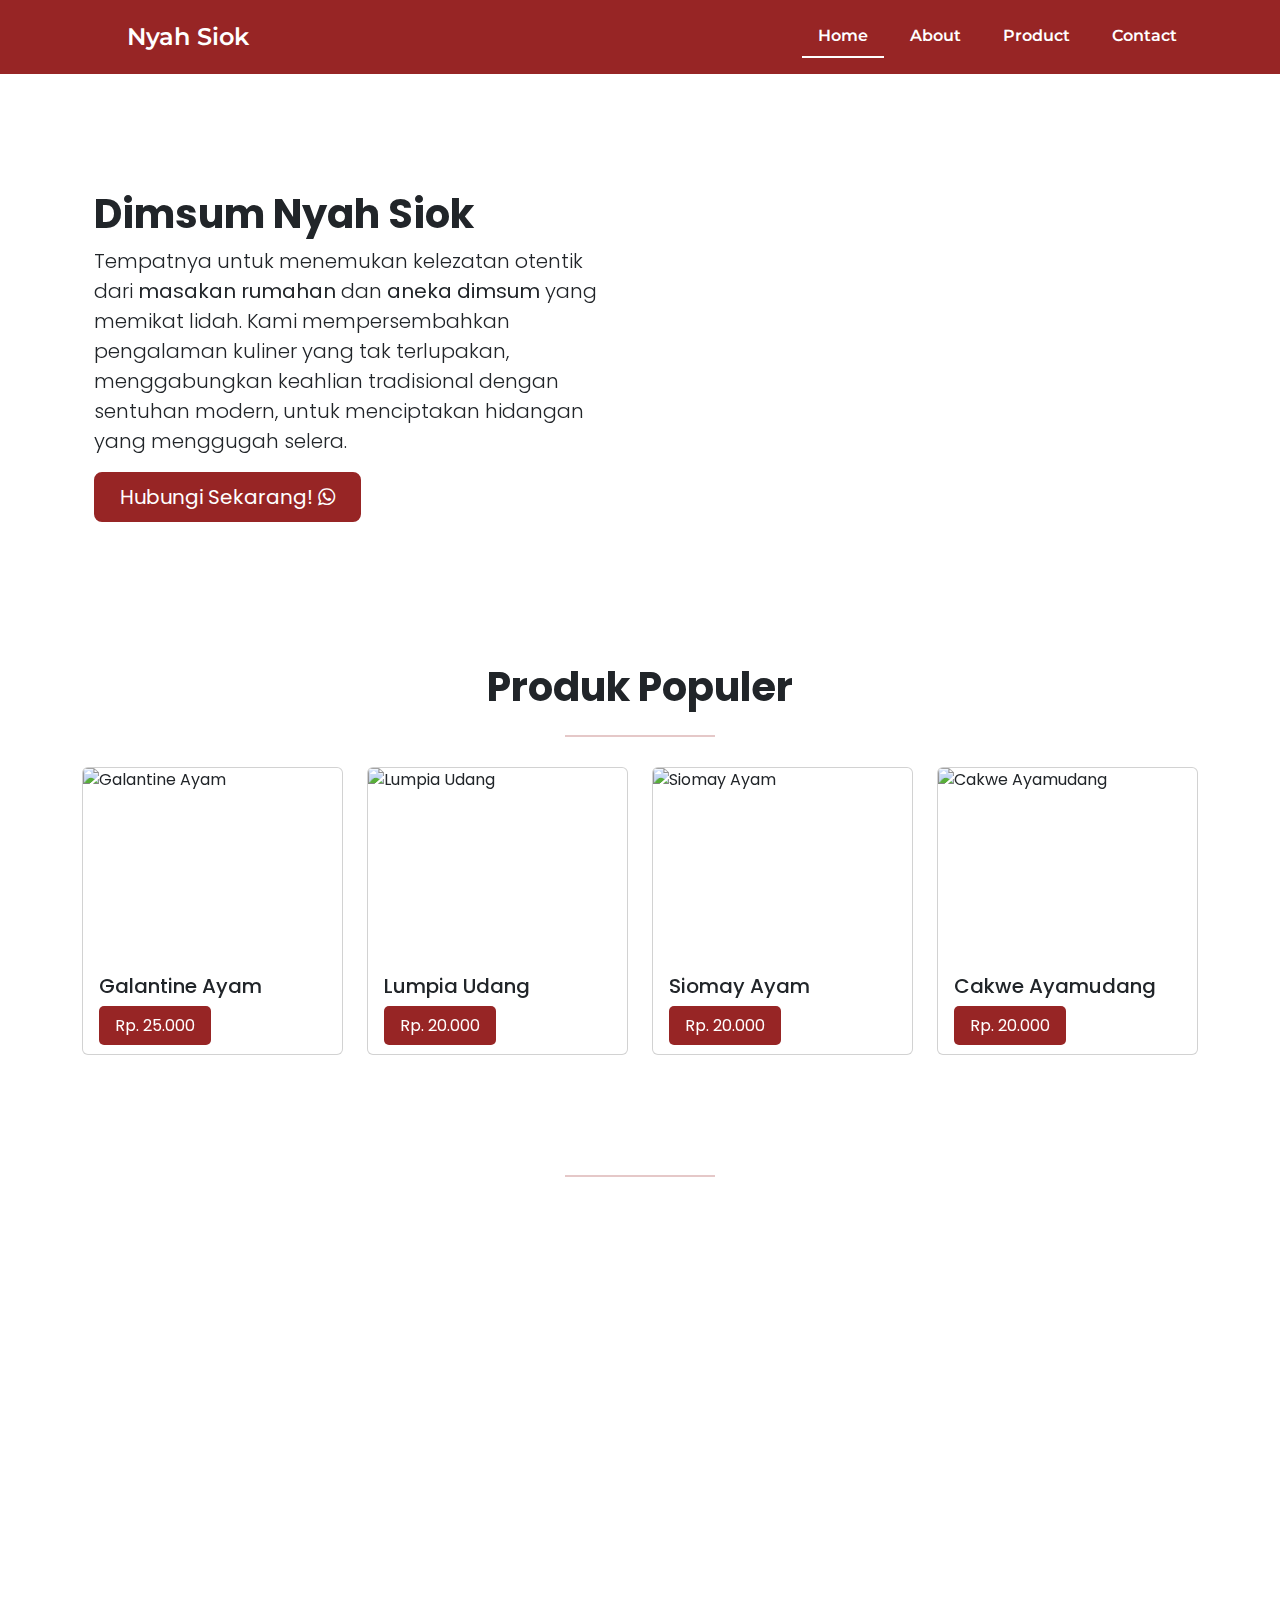
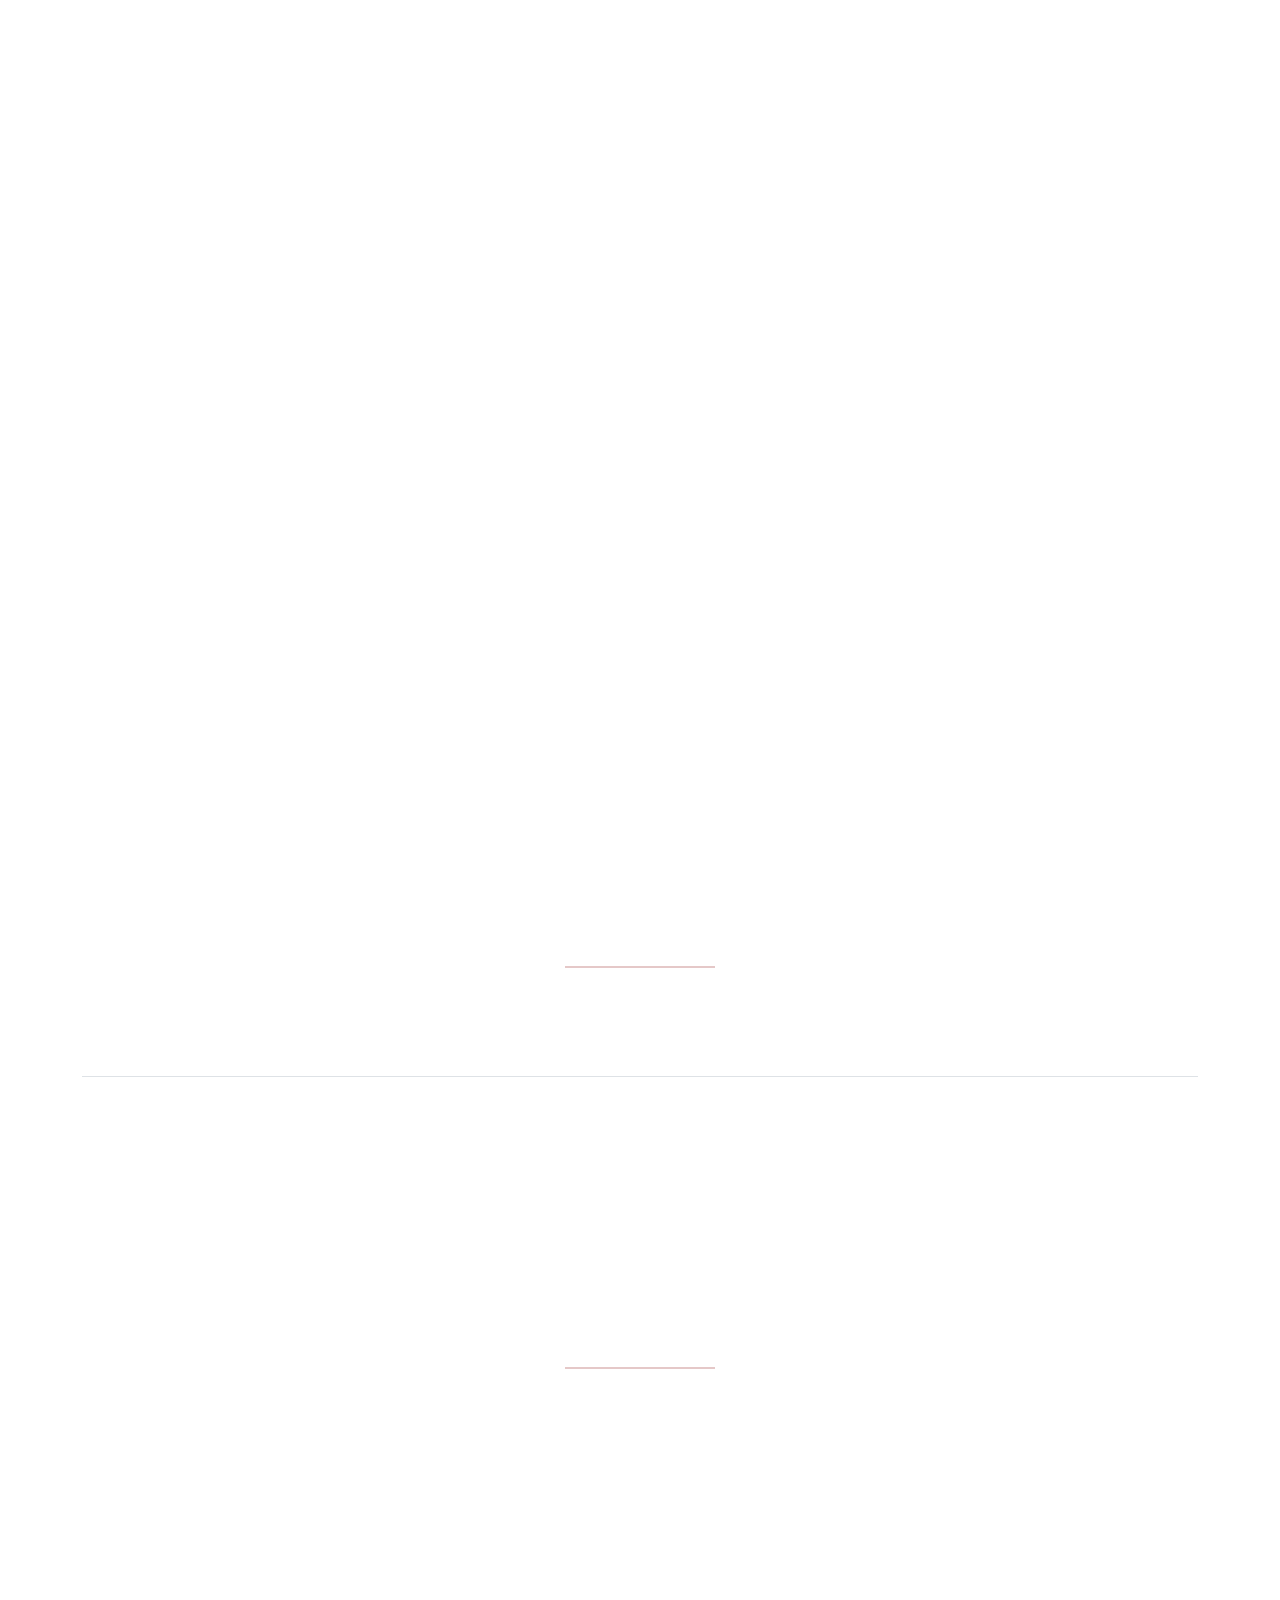
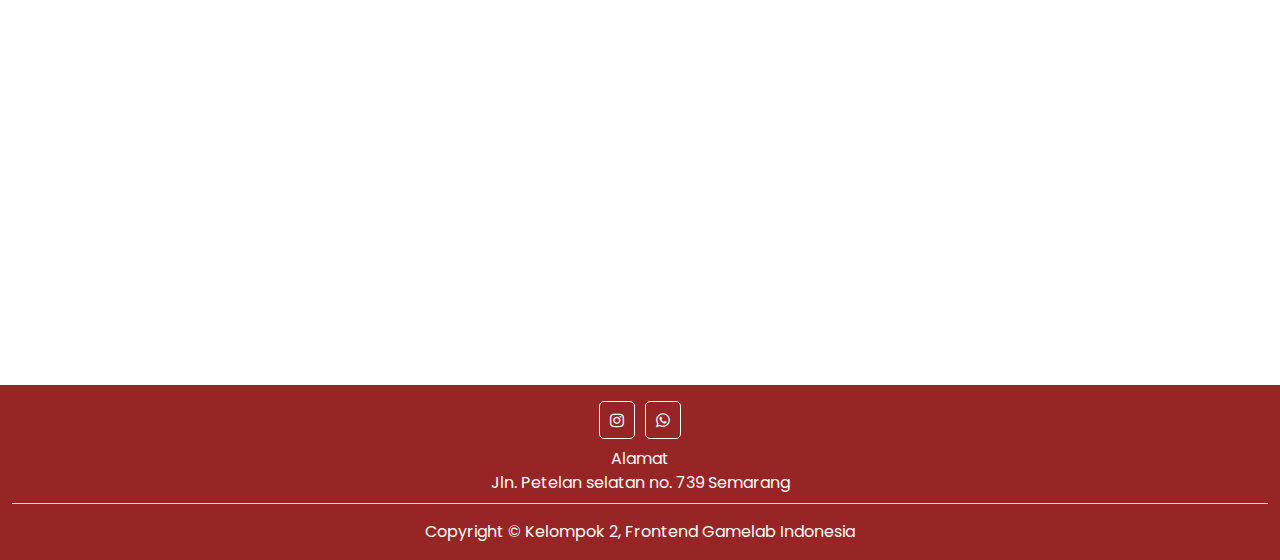
==== index.html @ fed831ff "commit index" ====
<!DOCTYPE html>
<html lang="en">
<head>
    <meta charset="UTF-8">
    <meta name="viewport" content="width=device-width, initial-scale=1.0">

    <!-- Fonts -->
    <link rel="preconnect" href="https://fonts.googleapis.com">
    <link rel="preconnect" href="https://fonts.gstatic.com" crossorigin>
    <link href="https://fonts.googleapis.com/css2?family=Montserrat:ital,wght@0,100..900;1,100..900&family=Poppins:ital,wght@0,100;0,200;0,300;0,400;0,500;0,600;0,700;0,800;0,900;1,100;1,200;1,300;1,400;1,500;1,600;1,700;1,800;1,900&display=swap" rel="stylesheet">

    <!-- Bootstrap -->
    <link href="https://cdn.jsdelivr.net/npm/bootstrap@5.3.3/dist/css/bootstrap.min.css" rel="stylesheet" integrity="sha384-QWTKZyjpPEjISv5WaRU9OFeRpok6YctnYmDr5pNlyT2bRjXh0JMhjY6hW+ALEwIH" crossorigin="anonymous">
    <script src="https://cdn.jsdelivr.net/npm/bootstrap@5.3.3/dist/js/bootstrap.bundle.min.js"></script>

    <!-- jQuery -->
    <script src="https://ajax.googleapis.com/ajax/libs/jquery/3.7.1/jquery.min.js"></script>

    <!-- Animation on Scroll -->
    <link href="https://unpkg.com/aos@2.3.1/dist/aos.css" rel="stylesheet">
    <script src="https://unpkg.com/aos@2.3.1/dist/aos.js"></script>

    <!-- Icon -->
    <link rel="stylesheet" href="https://cdnjs.cloudflare.com/ajax/libs/font-awesome/4.7.0/css/font-awesome.min.css">
    <link rel="icon" href="assets/img/logo.png">

    <!-- CSS -->
    <link rel="stylesheet" href="assets/style.css">

    <!-- JS -->
    <script src="assets/script.js"></script>

    <title>Nyah Siok</title>
</head>
<body>
    <!-- Navbar -->
    <div class="container-fluid" id="navbar">
        <div class="container">
            <header class="d-flex flex-wrap justify-content-between py-3">
                <a href="/" class="d-flex align-items-center mb-3 mb-md-0 me-md-auto link-body-emphasis text-decoration-none">
                    <img src="https://pps.whatsapp.net/v/t61.24694-24/101434036_147079670232193_6242050554019128301_n.jpg?ccb=11-4&oh=01_AdRy53BggnoCO0yQpegPfXZyN2I95_3Q86fX6QNT3JAL6A&oe=6604121F&_nc_sid=e6ed6c&_nc_cat=106" alt="">
                    <span class="fs-4">Nyah Siok</span>
                </a>

                <!-- Menu Navbar -->
                <ul class="nav">
                    <li class="nav-item"><a href="" class="nav-link active" aria-current="page">Home</a></li>
                    <li class="nav-item"><a href="pages/about/index.html" class="nav-link">About</a></li>
                    <li class="nav-item"><a href="pages/product/index.html" class="nav-link">Product</a></li>
                    <li class="nav-item"><a href="pages/contact/index.html" class="nav-link">Contact</a></li>
                </ul>

                <div class="hamburger" onclick="openSidebar()">&#9776;</div>
            </header>
        </div>
    </div>

    <!-- Sidebar -->
    <div class="sidebar">
        <a href="javascript:void(0)" class="closebtn" onclick="closeSidebar()">&times;</a>
        <div class="mt-4">
            <a href="" class="side-link active" aria-current="page">Home</a>
            <a href="pages/about/index.html" class="side-link">About</a>
            <a href="pages/product/index.html" class="side-link">Product</a>
            <a href="pages/contact/index.html" class="side-link">Contact</a>
        </div>
    </div>

    <!-- Konten -->
    <!-- Hero -->
    <section class="hero">
        <div class="container px-4 py-5">
            <div class="row flex-lg-row-reverse align-items-center g-5 py-5">
                <div class="col-10 col-sm-8 col-lg-6 mx-auto" data-aos="zoom-in-down" data-aos-delay="300">
                    <img src="assets/img/logo.jpg" class="d-block mx-lg-auto img-fluid" alt="Logo" width="700" height="500" loading="lazy">
                </div>
                <div class="col-lg-6">
                    <h1 class="fw-bold" data-aos="fade-down" data-aos-delay="100">Dimsum Nyah Siok</h1>
                    <p class="lead" data-aos="fade-down" data-aos-delay="200">
                        Tempatnya untuk menemukan kelezatan otentik dari <b>masakan rumahan</b> dan <b>aneka dimsum</b> yang memikat lidah.
                        Kami mempersembahkan pengalaman kuliner yang tak terlupakan, menggabungkan keahlian tradisional dengan sentuhan modern,
                        untuk menciptakan hidangan yang menggugah selera.
                    </p>
                    <div class="d-grid gap-2 d-md-flex justify-content-md-start" data-aos="fade-down" data-aos-delay="300">
                        <a href="pages/contact/"><button type="button" class="btn btn-lg px-4 me-md-2">Hubungi Sekarang! <i class="fa fa-whatsapp" aria-hidden="true"></i> </button></a>
                    </div>
                </div>
            </div>
        </div>
    </section>

    <!-- Popular -->
    <section class="popular mb-5">
        <div class="container">
            <h1 class="text-center my-4" data-aos="fade-down" data-aos-delay="200"><b>Produk Populer</b></h1>
            <hr class="garis">
            <div class="row row-cols-1 row-cols-sm-2 row-cols-md-3 row-cols-lg-4 g-4">
                <div class="col" data-aos="fade-down" data-aos-delay="300">
                    <div class="card">
                        <img src="assets/img/galantine-ayam.jpg" class="card-img-top" alt="Galantine Ayam">
                        <div class="card-body">
                            <h5 class="card-title mb-3">Galantine Ayam</h5>
                            <span class="harga px-3 py-2">Rp. 25.000</span>
                        </div>
                    </div>
                </div>
                <div class="col" data-aos="fade-down" data-aos-delay="400">
                    <div class="card">
                        <img src="assets/img/lumpia-ayamudang.jpg" class="card-img-top" alt="Lumpia Udang">
                        <div class="card-body">
                            <h5 class="card-title mb-3">Lumpia Udang</h5>
                            <span class="harga px-3 py-2">Rp. 20.000</span>
                        </div>
                    </div>
                </div>
                <div class="col" data-aos="fade-down" data-aos-delay="500">
                    <div class="card">
                        <img src="assets/img/siomay-ayam.jpg" class="card-img-top" alt="Siomay Ayam">
                        <div class="card-body">
                            <h5 class="card-title mb-3">Siomay Ayam</h5>
                            <span class="harga px-3 py-2">Rp. 20.000</span>
                        </div>
                    </div>
                </div>
                <div class="col" data-aos="fade-down" data-aos-delay="600">
                    <div class="card">
                        <img src="assets/img/cakwe-ayamudang.jpg" class="card-img-top" alt="Cakwe Ayamudang">
                        <div class="card-body">
                            <h5 class="card-title mb-3">Cakwe Ayamudang</h5>
                            <span class="harga px-3 py-2">Rp. 20.000</span>
                        </div>
                    </div>
                </div>
            </div>
        </div>
    </section>
    
    <!-- Keunggulan -->
    <section class="keunggulan mb-5">
        <div class="container">
            <h1 class="text-center my-4" data-aos="fade-down" data-aos-delay="300"><b>Kenapa Harus Kami?</b></h1>
            <hr class="garis">

            <div class="container px-4">
            <div class="row flex-lg-row-reverse align-items-center g-5 py-5">
                <div class="col-lg-6">
                    <h2 class="fw-bold" data-aos="fade-down" data-aos-delay="500">Resep Turun Temurun Berkualitas Tinggi</h2>
                    <p class="lead" data-aos="fade-down" data-aos-delay="600">
                        Kami menghadirkan cita rasa masakan Chinese yang autentik dengan menggunakan resep keluarga turun temurun.
                        Setiap hidangan dimsum kami disiapkan dengan cinta dan dedikasi, memastikan bahwa setiap gigitan memberikan pengalaman
                        yang autentik dan membuat pelanggan merindukan cita rasa rumah yang khas.
                    </p>
                </div>
                <div class="col-10 col-sm-8 col-lg-6 mx-auto" data-aos="zoom-in-down" data-aos-delay="800">
                    <img src="assets/img/turun-temurun.jpg" class="d-block mx-lg-auto img-fluid" alt="Bootstrap Themes" width="700" height="500" loading="lazy">
                </div>
            </div>

            <div class="row flex-lg align-items-center g-5 py-5">
                <div class="col-lg-6">
                    <h2 class="fw-bold" data-aos="fade-down" data-aos-delay="500">Varian Dimsum yang Beragam dan Khas</h2>
                    <p class="lead" data-aos="fade-down" data-aos-delay="600">
                        Dari Siomay hingga Galantine Ayam, kami menawarkan berbagai macam dimsum yang unik dan lezat.
                        Setiap hidangan dipersiapkan dengan teliti menggunakan bahan-bahan berkualitas tinggi, seperti wijen,
                        ayam, udang, dan keju, untuk memberikan variasi dan kelezatan yang tak tertandingi.
                    </p>
                </div>
                <div class="col-10 col-sm-8 col-lg-6 mx-auto" data-aos="zoom-in-down" data-aos-delay="800">
                    <img src="assets/img/aneka-dimsum.jpg" class="d-block mx-lg-auto img-fluid" alt="Bootstrap Themes" width="700" height="500" loading="lazy">
                </div>
            </div>

            <div class="row flex-lg-row-reverse align-items-center g-5 py-5">
                <div class="col-lg-6">
                    <h2 class="fw-bold" data-aos="fade-down" data-aos-delay="500">Bahan Yang Berkualitas</h2>
                    <p class="lead" data-aos="fade-down" data-aos-delay="600">
                        Kami hanya menggunakan bahan-bahan berkualitas tinggi untuk memastikan cita rasa yang luar biasa pada setiap sajian kami.
                    </p>
                </div>
                <div class="col-10 col-sm-8 col-lg-6 mx-auto" data-aos="zoom-in-down" data-aos-delay="800">
                    <img src="assets/img/bahan-berkualitas.jpg" class="d-block mx-lg-auto img-fluid" alt="Bootstrap Themes" width="700" height="500" loading="lazy">
                </div>
            </div>
        </div>
        </div>
    </section>

    <!-- FAQs -->
    <section class="faqs">
        <h1 class="text-center my-4" data-aos="fade-down" data-aos-delay="500"><b>FAQs</b></h1>
        <hr class="garis">
        <br>

        <div class="container">
            <div class="accordion accordion-flush" id="accordionFlushExample">
                <div class="accordion-item" >
                    <h2 class="accordion-header" data-aos="fade-down" data-aos-delay="600">
                        <button class="accordion-button collapsed  rounded" type="button" data-bs-toggle="collapse" data-bs-target="#flush-collapseOne" aria-expanded="false" aria-controls="flush-collapseOne">
                            Bagaimana cara memesan makanan?
                        </button>
                    </h2>

                    <div id="flush-collapseOne" class="accordion-collapse collapse" data-bs-parent="#accordionFlushExample">
                        <div class="accordion-body">
                            <p>Berikut cara memesan makanan:</p>
                            <ul>
                                <li>Kunjungi website atau aplikasi kami.</li>
                                <li>Pilih menu yang Anda inginkan.</li>
                                <li>Tambahkan makanan ke keranjang Anda.</li>
                                <li>Masuk atau daftar akun Anda.</li>
                                <li>Masukkan alamat pengiriman Anda.</li>
                                <li>Pilih metode pembayaran.</li>
                                <li>Konfirmasi pesanan Anda.</li>
                                <li>Tunggu makanan Anda diantar.</li>
                            </ul>
                        </div>
                    </div>
                </div>
                
                <div class="accordion-item" data-aos="fade-down" data-aos-delay="700">
                    <h2 class="accordion-header">
                        <button class="accordion-button collapsed  rounded" type="button" data-bs-toggle="collapse" data-bs-target="#flush-collapseTwo" aria-expanded="false" aria-controls="flush-collapseTwo">
                            Jenis makanan apa saja yang tersedia?
                        </button>
                    </h2>

                    <div id="flush-collapseTwo" class="accordion-collapse collapse" data-bs-parent="#accordionFlushExample">
                        <div class="accordion-body">
                            <p>Berikut Makanan yang tersedia :</p>
                            <ul>
                                <li>Siomay,Wijen Ayamudang, Lunpia Ayamudang, Ayamudang Keju, Egg Ball, Cakwe Ayamudang, Galantine Ayam Kekian AyamUdang yang berkonsep Pre-Order</li>
                            </ul>
                        </div>
                    </div>
                </div>

                <div class="accordion-item" data-aos="fade-down" data-aos-delay="800">
                    <h2 class="accordion-header">
                        <button class="accordion-button collapsed  rounded" type="button" data-bs-toggle="collapse" data-bs-target="#flush-collapseTree" aria-expanded="false" aria-controls="flush-collapseTree">
                            Berapa estimasi pengiriman makanan?
                        </button>
                    </h2>

                    <div id="flush-collapseTree" class="accordion-collapse collapse" data-bs-parent="#accordionFlushExample">
                        <div class="accordion-body">
                            <p>Untuk estimasi pengiriman tergantung dengan jarak yang di tempuh <br>
                                dari lokasi pemesan dan lokasi outlet
                            </p>
                        </div>
                    </div>
                </div>

                <div class="accordion-item" data-aos="fade-down" data-aos-delay="900">
                    <h2 class="accordion-header">
                        <button class="accordion-button collapsed  rounded" type="button" data-bs-toggle="collapse" data-bs-target="#flush-collapseFor" aria-expanded="false" aria-controls="flush-collapseFor">
                            Apakah bisa memesan dalam jumlah banyak?
                        </button>
                    </h2>

                    <div id="flush-collapseFor" class="accordion-collapse collapse" data-bs-parent="#accordionFlushExample">
                        <div class="accordion-body">
                            <p>Untuk pemesanan dalam jumlah banyak bisa kami lakukan dengan estimasi pemesanan pembuatan 1-2 hari <br> dan bisa diantar ke tempat pemesan</p>
                        </div>
                    </div>
                </div>
            </div>
        </div>
    </section>

    <!-- Review -->
    <section class="review mb-5">
        <h1 class="text-center my-4" data-aos="fade-down" data-aos-delay="300"><b>Bagaimana Masakan Kami?</b></h1>
        <hr class="garis">
        <div class="container mx-auto">
            <div class="row justify-content-center">
                <div class="col-md-3 col-sm-12 border-nome shadow rounded d-flex flex-column align-items-center m-2" data-aos="fade-down" data-aos-delay="300">
                    <img src="assets/img/Influencer 1.jpg" alt="influencer 1" class="img-fluid rounded-circle mb-3 mt-3" width="150">
                    <h4> David Nutron</h4>
                    <p class=px-3>Manakanan dari dapur Nyah siok sangat enak
                        tidak hanya enak di sini juga makananya terkenal
                        dengan relatif murah murah
                    </p>
                </div>

                <div class="col-md-3 col-sm-12 border-nome shadow rounded d-flex flex-column align-items-center m-2" data-aos="fade-down" data-aos-delay="400">
                    <img src="assets/img/influencer 2.jpg" alt="influencer 2" class="rounded-circle mb-3 mt-3" width="150">
                    <h4>Chyntia Dwi Ajeng</h4>
                    <p class=px-3>Manakanan dari dapur Nyah siok sangat enak
                        dan banyak sekali aneka makanan yang di sediakan
                        makanan di sini pun harganya terjangkau
                    </p>
                </div>

                <div class="col-md-3 col-sm-12border-nome shadow rounded d-flex flex-column align-items-center m-2" data-aos="fade-down" data-aos-delay="500">
                    <img src="assets/img/influencer 3.jpg" alt="influencer 3" class="rounded-circle mb-3 mt-3" width="150">
                    <h4>Rahayu Kurnia</h4>
                    <p class=px-3>Manakanan dari dapur Nyah siok sangat enak
                        dan di dapur nyak siok memiliki ciri khas rasa
                        yang unik dan enak tentunya ramah di dompet
                    </p>
                </div>

                <div class="col-md-3 col-sm-12 border-nome shadow rounded d-flex flex-column align-items-center m-2" data-aos="fade-down" data-aos-delay="300">
                    <img src="assets/img/influencer 4.jpg" alt="influencer 1" class="img-fluid rounded-circle mb-3 mt-3" width="150">
                    <h4>Purnomo</h4>
                    <p class=px-3>Manakanan dari dapur Nyah siok sangat enak
                        tidak hanya enak di sini juga makananya terkenal
                        dengan relatif murah murah
                    </p>
                </div>

                <div class="col-md-3 col-sm-12 border-nome shadow rounded d-flex flex-column align-items-center m-2" data-aos="fade-down" data-aos-delay="400">
                    <img src="assets/img/influencer 5.jpg" alt="influencer 2" class="rounded-circle mb-3 mt-3" width="150">
                    <h4>Sari Nur Amanah</h4>
                    <p class=px-3>Manakanan dari dapur Nyah siok sangat enak dan banyak sekali aneka makanan yang di sediakan
                        makanan di sini pun harganya terjangkau
                    </p>
                </div>

                <div class="col-md-3 col-sm-12border-nome shadow rounded d-flex flex-column align-items-center m-2" data-aos="fade-down" data-aos-delay="500">
                    <img src="assets/img/influencer 6.jpg" alt="influencer 3" class="rounded-circle mb-3 mt-3" width="150">
                    <h4>Ari Puji</h4>
                    <p class=px-3>Manakanan dari dapur Nyah siok sangat enak <br>
                        dan di dapur nyak siok memiliki ciri khas rasa <br>
                        yang unik dan enak tentunya ramah di dompet
                    </p>
                </div>
            </div>
        </div>
    </section>

    <!-- Footer -->
    <div class="container-fluid" id="footer">
        <footer class="py-3">
            <ul class="nav justify-content-center pb-2">
                <li class="nav-item"><a href="https://www.instagram.com/nyah.siok/" target="_blank" class="fa fa-instagram"></a></li>
                <li class="nav-item"><a href="https://api.whatsapp.com/send?phone=6285719679279" target="_blank" class="fa fa-whatsapp"></a></li>
            </ul>
            <p class="text-center border-bottom mt-0 pb-2">
                Alamat<br>
                Jln. Petelan selatan no. 739 Semarang
            </p>
            <p class="text-center mx-0 my-0">
                Copyright © Kelompok 2, Frontend Gamelab Indonesia
            </p>
        </footer>
    </div>

        <script>
            AOS.init();
        </script>
    </body>
</html>
---- assets/style.css ----
:root {
    --primary: rgb(151, 37, 37);
}

body {
    font-family: "Poppins", sans-serif;
}

/* Navbar */
#navbar {
    font-family: "Montserrat", sans-serif;
    font-weight: 600;
    background-color: var(--primary);
    position: sticky;
    top: 0;
    z-index: 10;
}
#navbar span,
#navbar a {
    color: white;
}

#navbar .nav-link {
    border-bottom: 2px solid var(--primary);
    margin: 0 5px;
}

#navbar .nav-link:hover,
#navbar .nav-link.active {
    border-bottom: 2px solid white;
}

#navbar img {
    width: 40px;
    border-radius: 100%;
    margin-right: 5px;
}

.hamburger {
    display: none;
    color: white;
    font-size: 25px;
}

/* Sidebar */
.sidebar {
    height: 100%;
    width: 0;
    position: fixed;
    z-index: 20;
    top: 0;
    right: 0;
    background-color: var(--primary);
    overflow-x: hidden;
    transition: 0.5s;
    padding-top: 60px;
}

.sidebar a {
    padding: 8px 8px 8px 32px;
    text-decoration: none;
    font-size: 1.5rem;
    color: white;
    display: block;
    transition: 0.3s;
}

.sidebar .side-link:hover,
.sidebar .side-link.active {
    background-color: white;
    color: var(--primary);
}

.sidebar .closebtn {
    position: absolute;
    top: 0;
    right: 25px;
    font-size: 2rem;
    margin-left: 50px;
}

/* Home */
/* Hero */

.hero .btn {
    background-color: var(--primary);
    border: 2px solid var(--primary);
    color: white;
    transition: transform 0.3s ease;
}

.hero .btn:hover {
    background-color: white;
    color: var(--primary);
    transform: scale(1.1);
}

.hero img {
    width: 60vh;
    border-radius: 100%;
}

/* Popular */
.popular .card {
    cursor: pointer;
    transition: transform 0.3s ease;
}
.popular .card:hover {
    transform: scale(1.1);
}

.popular .card img {
    height: 230px;
    object-fit: cover;
}

.popular span {
    background-color: var(--primary);
    border-radius: 5px;
    color: white;
}

.garis {
    border: 1px solid var(--primary);
    width: 150px;
    margin: 0 auto 30px;
}

/* Keunggulan */
.keunggulan img {
    border-radius: 20px;
    height: 300px;
    object-fit: cover;
    filter: brightness(90%);
}

/* FAQs */
.accordion-flush .accordion-item {
    margin-bottom: 10px;
}

.accordion-flush .accordion-button {
    background-color: white;
    color: black;
    font-weight: bold;
    border-radius: 10px;
}

.accordion-item {
    overflow: hidden;
    margin-bottom: 15px;
}

.accordion-button {
    position: relative;
    padding: 1rem 1.25rem;
    font-size: 1rem;
    color: #212529;
    background-color: var(--primary);
    border: 1px solid var(--primary);
    text-align: left;
    cursor: pointer;
    border-radius: 20px;
}


/* Contact */
.contact .btn {
    background-color: var(--primary);
    color: white;
}

/* Product */
.product img {
    height: 360px;
}

.product .btn {
    background-color: var(--primary);
    color: white;
}

/* Footer */
#footer {
    background-color: var(--primary);
    color:white;
}

#footer ul li a{
    text-decoration: none;
    border: 1px solid white;
    border-radius: 5px;
    padding: 10px;
    color: white;
    margin: 0 5px;
}

#footer ul li a:hover{
    background-color: white;
    color: var(--primary);
    margin: 0 5px;
}



/* Responsif */
@media (max-width: 1399px) {
    .popular .card img {
        height: 190px;
    }
}

@media (max-width: 1199px) {
    .popular .card img {
        height: 150px;
    }

    .product img {
        height: 330px;
    }

}

@media (max-width: 991px) {
    .product img {
        height: 240px;
    }
}

@media (max-width: 767px) {
    #navbar .nav-link {
        display: none;
    }

    .hamburger {
        display: block;
    }

    .keunggulan img {
        height: 300px;
        width: 100%;
    }

    .product img {
        height: 100%;
    }
}


@media (max-width: 576px) {

    .hero .btn {
        width: 100%;
    }

    .popular .card img {
        height: 220px;
    }

}
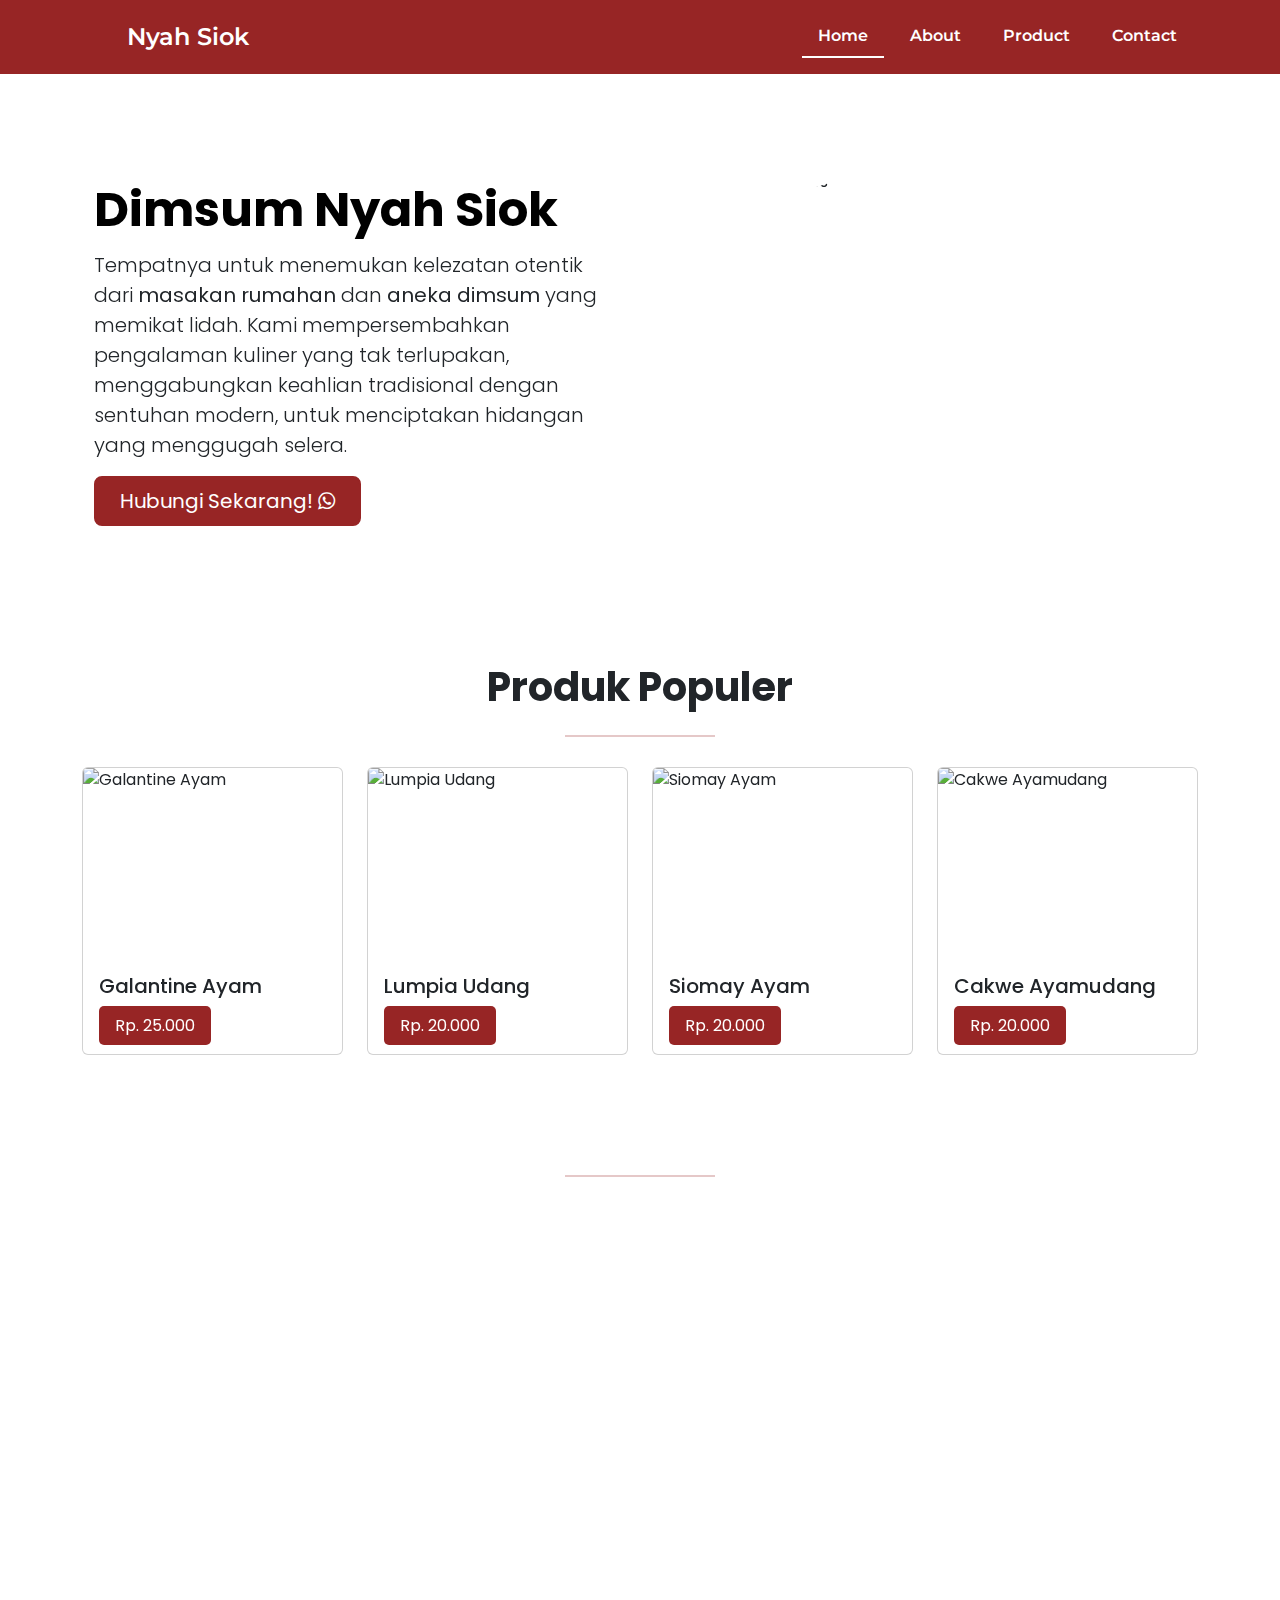
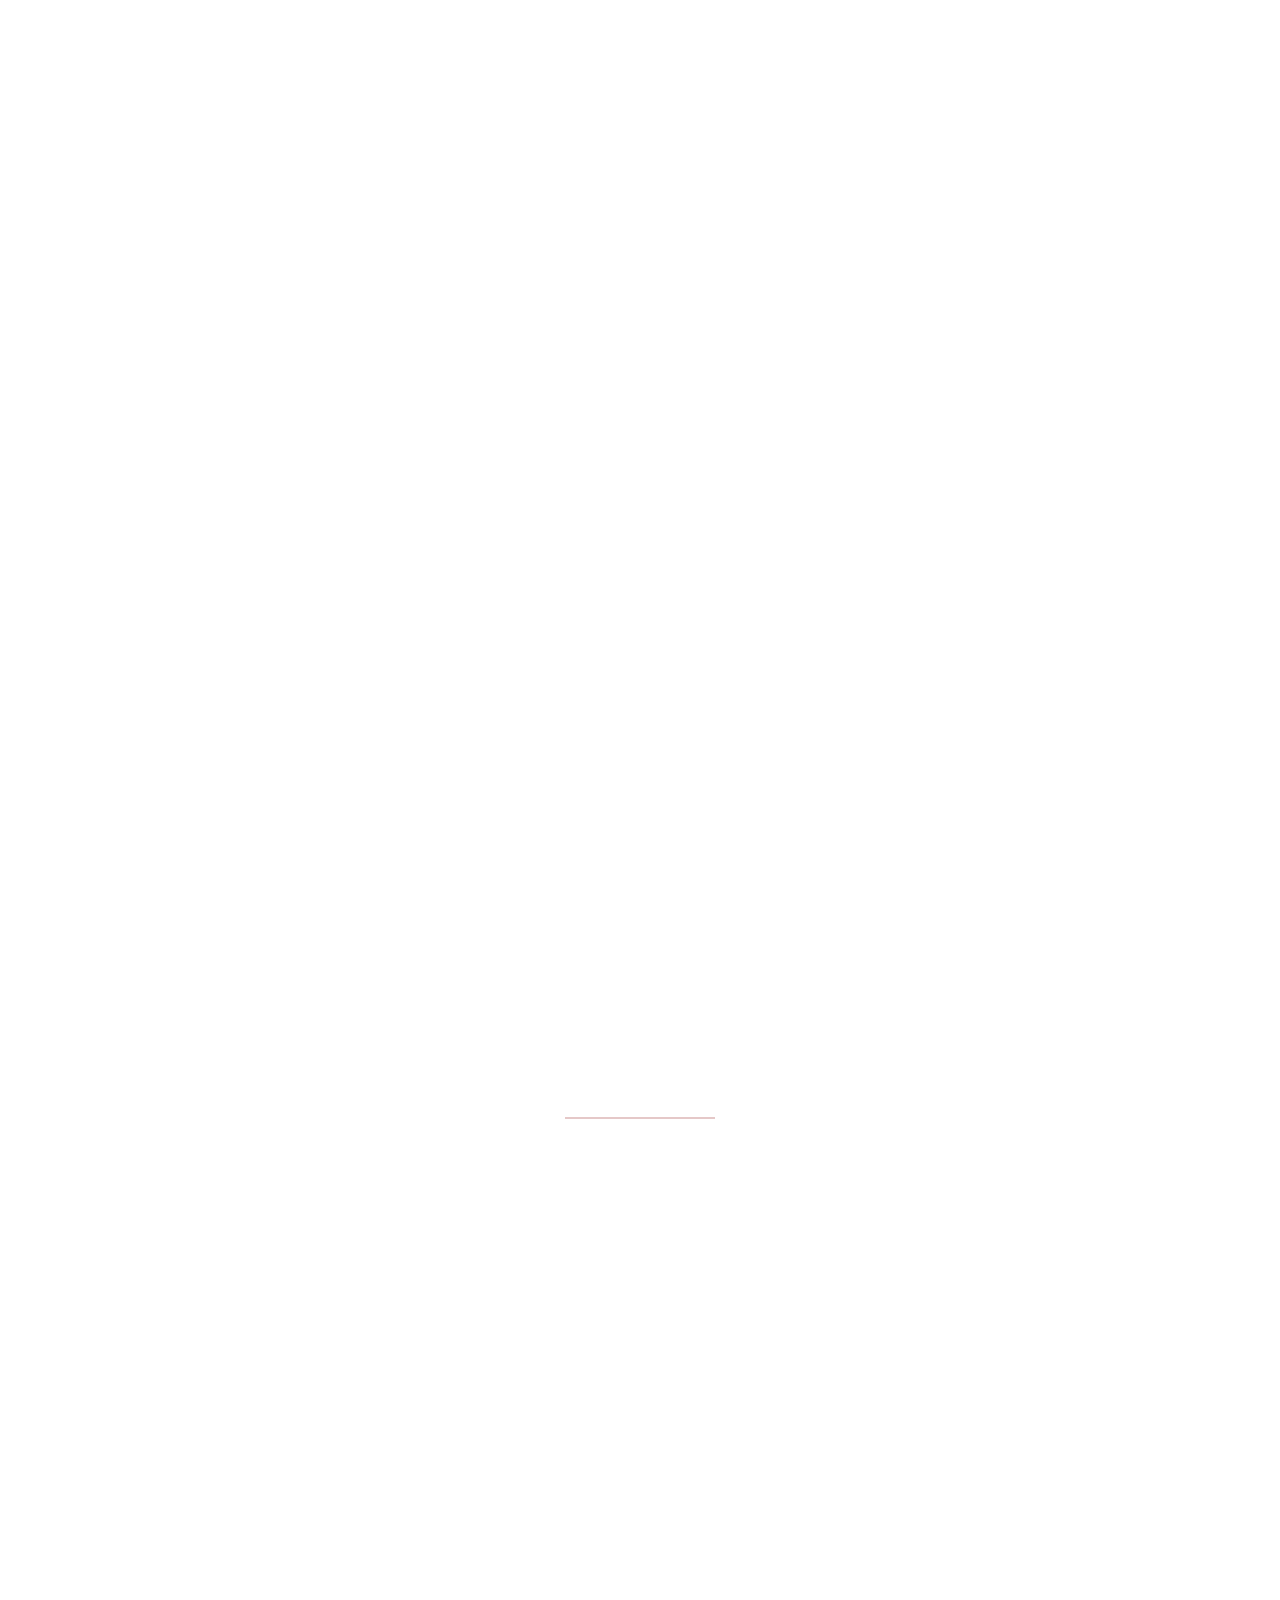
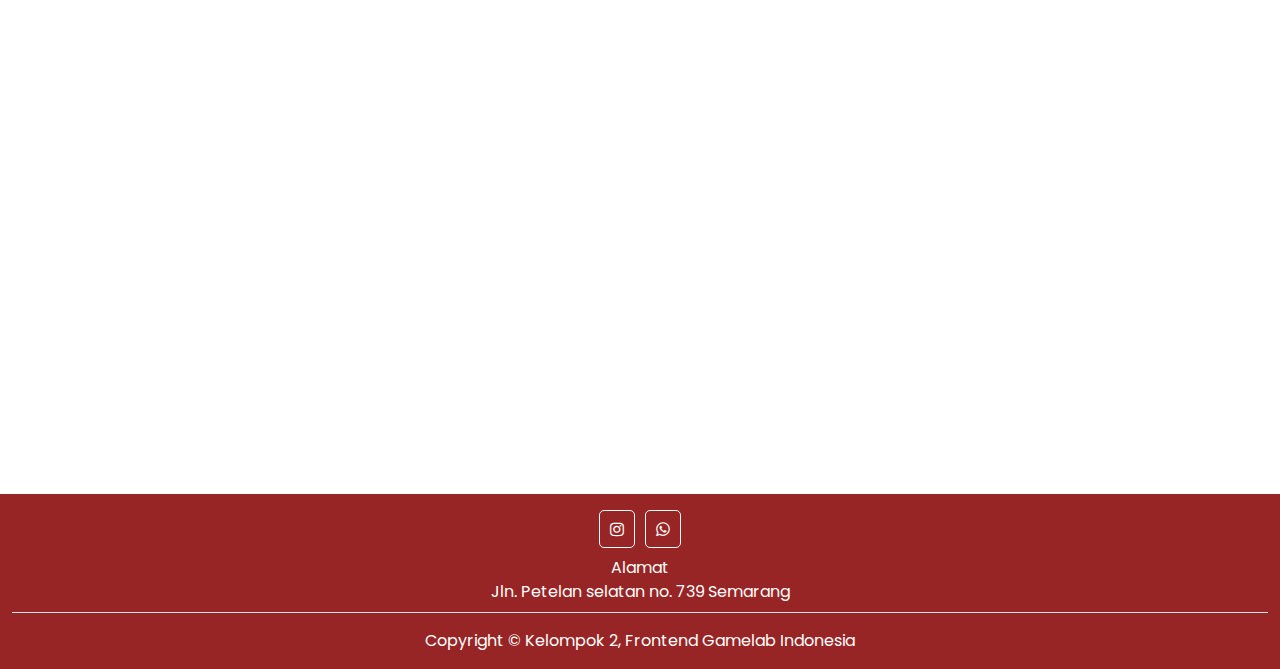
==== commit b4388d35: "Merge branch 'main' of https://github.com/fe2-purnama/mini-project-group-2" ====
--- a/index.html
+++ b/index.html
@@ -22,13 +22,9 @@
 
     <!-- Icon -->
     <link rel="stylesheet" href="https://cdnjs.cloudflare.com/ajax/libs/font-awesome/4.7.0/css/font-awesome.min.css">
-    <link rel="icon" href="assets/img/logo.png">
 
     <!-- CSS -->
     <link rel="stylesheet" href="assets/style.css">
-
-    <!-- JS -->
-    <script src="assets/script.js"></script>
 
     <title>Nyah Siok</title>
 </head>
@@ -49,20 +45,7 @@
                     <li class="nav-item"><a href="pages/product/index.html" class="nav-link">Product</a></li>
                     <li class="nav-item"><a href="pages/contact/index.html" class="nav-link">Contact</a></li>
                 </ul>
-
-                <div class="hamburger" onclick="openSidebar()">&#9776;</div>
             </header>
-        </div>
-    </div>
-
-    <!-- Sidebar -->
-    <div class="sidebar">
-        <a href="javascript:void(0)" class="closebtn" onclick="closeSidebar()">&times;</a>
-        <div class="mt-4">
-            <a href="" class="side-link active" aria-current="page">Home</a>
-            <a href="pages/about/index.html" class="side-link">About</a>
-            <a href="pages/product/index.html" class="side-link">Product</a>
-            <a href="pages/contact/index.html" class="side-link">Contact</a>
         </div>
     </div>
 
@@ -72,10 +55,10 @@
         <div class="container px-4 py-5">
             <div class="row flex-lg-row-reverse align-items-center g-5 py-5">
                 <div class="col-10 col-sm-8 col-lg-6 mx-auto" data-aos="zoom-in-down" data-aos-delay="300">
-                    <img src="assets/img/logo.jpg" class="d-block mx-lg-auto img-fluid" alt="Logo" width="700" height="500" loading="lazy">
+                    <img src="assets/img/logo.jpg" class="d-block mx-lg-auto img-fluid" alt="Bootstrap Themes" width="700" height="500" loading="lazy">
                 </div>
                 <div class="col-lg-6">
-                    <h1 class="fw-bold" data-aos="fade-down" data-aos-delay="100">Dimsum Nyah Siok</h1>
+                    <h1 class="display-5 fw-bold text-body-emphasis lh-1 mb-3" data-aos="fade-down" data-aos-delay="100">Dimsum Nyah Siok</h1>
                     <p class="lead" data-aos="fade-down" data-aos-delay="200">
                         Tempatnya untuk menemukan kelezatan otentik dari <b>masakan rumahan</b> dan <b>aneka dimsum</b> yang memikat lidah.
                         Kami mempersembahkan pengalaman kuliner yang tak terlupakan, menggabungkan keahlian tradisional dengan sentuhan modern,
@@ -138,46 +121,46 @@
     <!-- Keunggulan -->
     <section class="keunggulan mb-5">
         <div class="container">
-            <h1 class="text-center my-4" data-aos="fade-down" data-aos-delay="300"><b>Kenapa Harus Kami?</b></h1>
+            <h1 class="text-center my-4" data-aos="fade-down" data-aos-delay="500"><b>Kenapa Harus Kami?</b></h1>
             <hr class="garis">
-
+            
             <div class="container px-4">
             <div class="row flex-lg-row-reverse align-items-center g-5 py-5">
                 <div class="col-lg-6">
-                    <h2 class="fw-bold" data-aos="fade-down" data-aos-delay="500">Resep Turun Temurun Berkualitas Tinggi</h2>
-                    <p class="lead" data-aos="fade-down" data-aos-delay="600">
+                    <h1 class="display-5 fw-bold text-body-emphasis lh-1 mb-3" data-aos="fade-down" data-aos-delay="100">Resep Turun Temurun Berkualitas Tinggi</h1>
+                    <p class="lead" data-aos="fade-down" data-aos-delay="200">
                         Kami menghadirkan cita rasa masakan Chinese yang autentik dengan menggunakan resep keluarga turun temurun.
                         Setiap hidangan dimsum kami disiapkan dengan cinta dan dedikasi, memastikan bahwa setiap gigitan memberikan pengalaman
                         yang autentik dan membuat pelanggan merindukan cita rasa rumah yang khas.
                     </p>
                 </div>
-                <div class="col-10 col-sm-8 col-lg-6 mx-auto" data-aos="zoom-in-down" data-aos-delay="800">
+                <div class="col-10 col-sm-8 col-lg-6 mx-auto" data-aos="zoom-in-down" data-aos-delay="300">
                     <img src="assets/img/turun-temurun.jpg" class="d-block mx-lg-auto img-fluid" alt="Bootstrap Themes" width="700" height="500" loading="lazy">
                 </div>
             </div>
 
             <div class="row flex-lg align-items-center g-5 py-5">
                 <div class="col-lg-6">
-                    <h2 class="fw-bold" data-aos="fade-down" data-aos-delay="500">Varian Dimsum yang Beragam dan Khas</h2>
-                    <p class="lead" data-aos="fade-down" data-aos-delay="600">
+                    <h1 class="display-5 fw-bold text-body-emphasis lh-1 mb-3" data-aos="fade-down" data-aos-delay="100">Varian Dimsum yang Beragam dan Khas</h1>
+                    <p class="lead" data-aos="fade-down" data-aos-delay="200">
                         Dari Siomay hingga Galantine Ayam, kami menawarkan berbagai macam dimsum yang unik dan lezat.
                         Setiap hidangan dipersiapkan dengan teliti menggunakan bahan-bahan berkualitas tinggi, seperti wijen,
                         ayam, udang, dan keju, untuk memberikan variasi dan kelezatan yang tak tertandingi.
                     </p>
                 </div>
-                <div class="col-10 col-sm-8 col-lg-6 mx-auto" data-aos="zoom-in-down" data-aos-delay="800">
+                <div class="col-10 col-sm-8 col-lg-6 mx-auto" data-aos="zoom-in-down" data-aos-delay="300">
                     <img src="assets/img/aneka-dimsum.jpg" class="d-block mx-lg-auto img-fluid" alt="Bootstrap Themes" width="700" height="500" loading="lazy">
                 </div>
             </div>
 
             <div class="row flex-lg-row-reverse align-items-center g-5 py-5">
                 <div class="col-lg-6">
-                    <h2 class="fw-bold" data-aos="fade-down" data-aos-delay="500">Bahan Yang Berkualitas</h2>
-                    <p class="lead" data-aos="fade-down" data-aos-delay="600">
+                    <h1 class="display-5 fw-bold text-body-emphasis lh-1 mb-3" data-aos="fade-down" data-aos-delay="100">Bahan Yang Berkualitas</h1>
+                    <p class="lead" data-aos="fade-down" data-aos-delay="200">
                         Kami hanya menggunakan bahan-bahan berkualitas tinggi untuk memastikan cita rasa yang luar biasa pada setiap sajian kami.
                     </p>
                 </div>
-                <div class="col-10 col-sm-8 col-lg-6 mx-auto" data-aos="zoom-in-down" data-aos-delay="800">
+                <div class="col-10 col-sm-8 col-lg-6 mx-auto" data-aos="zoom-in-down" data-aos-delay="300">
                     <img src="assets/img/bahan-berkualitas.jpg" class="d-block mx-lg-auto img-fluid" alt="Bootstrap Themes" width="700" height="500" loading="lazy">
                 </div>
             </div>
@@ -186,148 +169,147 @@
     </section>
 
     <!-- FAQs -->
-    <section class="faqs">
-        <h1 class="text-center my-4" data-aos="fade-down" data-aos-delay="500"><b>FAQs</b></h1>
+    <section class="faqs ">
+         <h1 class="text-center my-4" data-aos="fade-down" data-aos-delay="500"><b>FAQs</b></h1>
         <hr class="garis">
         <br>
-
         <div class="container">
             <div class="accordion accordion-flush" id="accordionFlushExample">
-                <div class="accordion-item" >
-                    <h2 class="accordion-header" data-aos="fade-down" data-aos-delay="600">
+                
+              <div class="accordion-item" data-aos="fade-left" data-aos-duration="1000" data-aos-delay="200">
+                    <h2 class="accordion-header">
                         <button class="accordion-button collapsed  rounded" type="button" data-bs-toggle="collapse" data-bs-target="#flush-collapseOne" aria-expanded="false" aria-controls="flush-collapseOne">
                             Bagaimana cara memesan makanan?
                         </button>
+                        </h2>
+                        <div id="flush-collapseOne" class="accordion-collapse collapse" data-bs-parent="#accordionFlushExample">
+                            <div class="accordion-body">
+                                    <p>Berikut cara memesan makanan:</p>
+                                        <ul>
+                                            <li>Kunjungi website atau aplikasi kami.</li>
+                                            <li>Pilih menu yang Anda inginkan.</li>
+                                            <li>Tambahkan makanan ke keranjang Anda.</li>
+                                            <li>Masuk atau daftar akun Anda.</li>
+                                            <li>Masukkan alamat pengiriman Anda.</li>
+                                            <li>Pilih metode pembayaran.</li>
+                                            <li>Konfirmasi pesanan Anda.</li>
+                                            <li>Tunggu makanan Anda diantar.</li>
+                                        </ul>
+                            </div>
+                        </div>
+                </div>
+                
+                <div class="accordion-item" data-aos="fade-left" data-aos-duration="1000" data-aos-delay="300">
+                    <h2 class="accordion-header">
+                      <button class="accordion-button collapsed  rounded" type="button" data-bs-toggle="collapse" data-bs-target="#flush-collapseTwo" aria-expanded="false" aria-controls="flush-collapseTwo">
+                        Jenis makanan apa saja yang tersedia?
+                      </button>
                     </h2>
-
-                    <div id="flush-collapseOne" class="accordion-collapse collapse" data-bs-parent="#accordionFlushExample">
-                        <div class="accordion-body">
-                            <p>Berikut cara memesan makanan:</p>
-                            <ul>
-                                <li>Kunjungi website atau aplikasi kami.</li>
-                                <li>Pilih menu yang Anda inginkan.</li>
-                                <li>Tambahkan makanan ke keranjang Anda.</li>
-                                <li>Masuk atau daftar akun Anda.</li>
-                                <li>Masukkan alamat pengiriman Anda.</li>
-                                <li>Pilih metode pembayaran.</li>
-                                <li>Konfirmasi pesanan Anda.</li>
-                                <li>Tunggu makanan Anda diantar.</li>
-                            </ul>
-                        </div>
-                    </div>
-                </div>
-                
-                <div class="accordion-item" data-aos="fade-down" data-aos-delay="700">
-                    <h2 class="accordion-header">
-                        <button class="accordion-button collapsed  rounded" type="button" data-bs-toggle="collapse" data-bs-target="#flush-collapseTwo" aria-expanded="false" aria-controls="flush-collapseTwo">
-                            Jenis makanan apa saja yang tersedia?
-                        </button>
-                    </h2>
-
                     <div id="flush-collapseTwo" class="accordion-collapse collapse" data-bs-parent="#accordionFlushExample">
-                        <div class="accordion-body">
+                      <div class="accordion-body">
                             <p>Berikut Makanan yang tersedia :</p>
                             <ul>
-                                <li>Siomay,Wijen Ayamudang, Lunpia Ayamudang, Ayamudang Keju, Egg Ball, Cakwe Ayamudang, Galantine Ayam Kekian AyamUdang yang berkonsep Pre-Order</li>
+                                <li>Siomay,Wijen Ayamudang, Lunpia Ayamudang, Ayamudang Keju, Egg Ball, Cakwe Ayamudang,Galantine Ayam Kekian AyamUdang yang berkonsep Pre-Order</li>
                             </ul>
-                        </div>
-                    </div>
-                </div>
-
-                <div class="accordion-item" data-aos="fade-down" data-aos-delay="800">
+                      </div>
+                    </div>
+                </div>
+
+                
+                
+                <div class="accordion-item" data-aos="fade-left" data-aos-duration="1000" data-aos-delay="400">
                     <h2 class="accordion-header">
-                        <button class="accordion-button collapsed  rounded" type="button" data-bs-toggle="collapse" data-bs-target="#flush-collapseTree" aria-expanded="false" aria-controls="flush-collapseTree">
-                            Berapa estimasi pengiriman makanan?
-                        </button>
+                      <button class="accordion-button collapsed  rounded" type="button" data-bs-toggle="collapse" data-bs-target="#flush-collapseTree" aria-expanded="false" aria-controls="flush-collapseTree">
+                        Berapa estimasi pengiriman makanan?
+                      </button>
                     </h2>
-
                     <div id="flush-collapseTree" class="accordion-collapse collapse" data-bs-parent="#accordionFlushExample">
-                        <div class="accordion-body">
-                            <p>Untuk estimasi pengiriman tergantung dengan jarak yang di tempuh <br>
-                                dari lokasi pemesan dan lokasi outlet
-                            </p>
-                        </div>
-                    </div>
-                </div>
-
-                <div class="accordion-item" data-aos="fade-down" data-aos-delay="900">
+                      <div class="accordion-body">
+                        <p>Untuk estimasi pengiriman tergantung dengan jarak yang di tempuh <br>
+                            dari lokasi pemesan dan lokasi outlet
+                        </p>
+                      </div>
+                        
+                    </div>
+                </div>
+
+                
+                <div class="accordion-item mb-5" data-aos="fade-left" data-aos-duration="1000" data-aos-delay="500">
                     <h2 class="accordion-header">
-                        <button class="accordion-button collapsed  rounded" type="button" data-bs-toggle="collapse" data-bs-target="#flush-collapseFor" aria-expanded="false" aria-controls="flush-collapseFor">
-                            Apakah bisa memesan dalam jumlah banyak?
-                        </button>
+                      <button class="accordion-button collapsed  rounded" type="button" data-bs-toggle="collapse" data-bs-target="#flush-collapseFor" aria-expanded="false" aria-controls="flush-collapseFor">
+                        Apakah bisa memesan dalam jumlah banyak?
+                      </button>
                     </h2>
-
                     <div id="flush-collapseFor" class="accordion-collapse collapse" data-bs-parent="#accordionFlushExample">
-                        <div class="accordion-body">
-                            <p>Untuk pemesanan dalam jumlah banyak bisa kami lakukan dengan estimasi pemesanan pembuatan 1-2 hari <br> dan bisa diantar ke tempat pemesan</p>
-                        </div>
-                    </div>
-                </div>
-            </div>
-        </div>
-    </section>
-
-    <!-- Review -->
-    <section class="review mb-5">
-        <h1 class="text-center my-4" data-aos="fade-down" data-aos-delay="300"><b>Bagaimana Masakan Kami?</b></h1>
-        <hr class="garis">
-        <div class="container mx-auto">
+                      <div class="accordion-body">
+                        <p>Untuk pemesanan dalam jumlah banyak bisa kami lakukan dengan estimasi pemesanan pembuatan 1-2 hari <br> dan bisa diantar ke tempat pemesan</p>
+                      </div>
+                    </div>
+                </div>
+
+
+              </div>
+              </div>
+          </div>
+    </section>
+
+    <!-- Membuat seletor review influencer -->
+
+    <section class="review">
+        <div class="container " data-aos="fade-down">
+            <h2 class="text-center mb-3">Bagaimana Rasa Makanan kami?</h2>
+            <hr class="garis">
+        </div>
+        <div class="container mx-auto" >
             <div class="row justify-content-center">
-                <div class="col-md-3 col-sm-12 border-nome shadow rounded d-flex flex-column align-items-center m-2" data-aos="fade-down" data-aos-delay="300">
+                <div class="col-md-3 col-sm-12 border-nome shadow rounded d-flex flex-column align-items-center m-2" data-aos="fade-down" data-aos-duration="1000" data-aos-delay="200">
                     <img src="assets/img/Influencer 1.jpg" alt="influencer 1" class="img-fluid rounded-circle mb-3 mt-3" width="150">
-                    <h4> David Nutron</h4>
-                    <p class=px-3>Manakanan dari dapur Nyah siok sangat enak
-                        tidak hanya enak di sini juga makananya terkenal
-                        dengan relatif murah murah
-                    </p>
-                </div>
-
-                <div class="col-md-3 col-sm-12 border-nome shadow rounded d-flex flex-column align-items-center m-2" data-aos="fade-down" data-aos-delay="400">
+                    <h4> David nutron</h4>
+                    <p>Manakanan dari dapur Nyah siok sangat enak <br>
+                        tidak hanya enak di sini juga makananya terkenal <br>
+                        dengan relatif murah murah</p>
+                </div>
+                <div class="col-md-3 col-sm-12 border-nome shadow rounded d-flex flex-column align-items-center m-2" data-aos="fade-down" data-aos-duration="1000" data-aos-delay="300">
                     <img src="assets/img/influencer 2.jpg" alt="influencer 2" class="rounded-circle mb-3 mt-3" width="150">
-                    <h4>Chyntia Dwi Ajeng</h4>
-                    <p class=px-3>Manakanan dari dapur Nyah siok sangat enak
-                        dan banyak sekali aneka makanan yang di sediakan
-                        makanan di sini pun harganya terjangkau
-                    </p>
-                </div>
-
-                <div class="col-md-3 col-sm-12border-nome shadow rounded d-flex flex-column align-items-center m-2" data-aos="fade-down" data-aos-delay="500">
+                    <h4>Chyntia dwi ajeng</h4>
+                    <p>Manakanan dari dapur Nyah siok sangat enak <br>
+                        dan banyak sekali aneka makanan yang di sediakan <br>
+                        makanan di sini pun harganya terjangkau </p>
+                </div>
+                <div class="col-md-3 col-sm-12border-nome shadow rounded d-flex flex-column align-items-center m-2" data-aos="fade-down" data-aos-duration="1000" data-aos-delay="400">
                     <img src="assets/img/influencer 3.jpg" alt="influencer 3" class="rounded-circle mb-3 mt-3" width="150">
-                    <h4>Rahayu Kurnia</h4>
-                    <p class=px-3>Manakanan dari dapur Nyah siok sangat enak
-                        dan di dapur nyak siok memiliki ciri khas rasa
-                        yang unik dan enak tentunya ramah di dompet
-                    </p>
-                </div>
-
-                <div class="col-md-3 col-sm-12 border-nome shadow rounded d-flex flex-column align-items-center m-2" data-aos="fade-down" data-aos-delay="300">
+                    <h4>Rahayu kurnia</h4>
+                    <p>Manakanan dari dapur Nyah siok sangat enak <br>
+                        dan di dapur nyak siok memiliki ciri khas rasa <br>
+                        yang unik dan enak tentunya ramah di dompet</p>
+                </div>
+                <div class="col-md-3 col-sm-12 border-nome shadow rounded d-flex flex-column align-items-center m-2" data-aos="fade-down" data-aos-duration="1000" data-aos-delay="500">
                     <img src="assets/img/influencer 4.jpg" alt="influencer 1" class="img-fluid rounded-circle mb-3 mt-3" width="150">
-                    <h4>Purnomo</h4>
-                    <p class=px-3>Manakanan dari dapur Nyah siok sangat enak
-                        tidak hanya enak di sini juga makananya terkenal
-                        dengan relatif murah murah
-                    </p>
-                </div>
-
-                <div class="col-md-3 col-sm-12 border-nome shadow rounded d-flex flex-column align-items-center m-2" data-aos="fade-down" data-aos-delay="400">
+                    <h4> Purnomo</h4>
+                    <p>Manakanan dari dapur Nyah siok sangat enak <br>
+                        tidak hanya enak di sini juga makananya terkenal <br>
+                        dengan relatif murah murah</p>
+                </div>
+                <div class="col-md-3 col-sm-12 border-nome shadow rounded d-flex flex-column align-items-center m-2" data-aos="fade-down" data-aos-duration="1000" data-aos-delay="600">
                     <img src="assets/img/influencer 5.jpg" alt="influencer 2" class="rounded-circle mb-3 mt-3" width="150">
-                    <h4>Sari Nur Amanah</h4>
-                    <p class=px-3>Manakanan dari dapur Nyah siok sangat enak dan banyak sekali aneka makanan yang di sediakan
-                        makanan di sini pun harganya terjangkau
-                    </p>
-                </div>
-
-                <div class="col-md-3 col-sm-12border-nome shadow rounded d-flex flex-column align-items-center m-2" data-aos="fade-down" data-aos-delay="500">
+                    <h4>Sari nur amanah</h4>
+                    <p>Manakanan dari dapur Nyah siok sangat enak <br>
+                        dan banyak sekali aneka makanan yang di sediakan <br>
+                        makanan di sini pun harganya terjangkau </p>
+                </div>
+                <div class="col-md-3 col-sm-12border-nome shadow rounded d-flex flex-column align-items-center m-2" data-aos="fade-down" data-aos-duration="1000" data-aos-delay="700">
                     <img src="assets/img/influencer 6.jpg" alt="influencer 3" class="rounded-circle mb-3 mt-3" width="150">
                     <h4>Ari Puji</h4>
-                    <p class=px-3>Manakanan dari dapur Nyah siok sangat enak <br>
+                    <p>Manakanan dari dapur Nyah siok sangat enak <br>
                         dan di dapur nyak siok memiliki ciri khas rasa <br>
-                        yang unik dan enak tentunya ramah di dompet
-                    </p>
-                </div>
-            </div>
-        </div>
-    </section>
+                        yang unik dan enak tentunya ramah di dompet</p>
+                </div>
+            </div>
+        </div>
+    </section>
+
+
+    <!-- Akhir codingan review -->
 
     <!-- Footer -->
     <div class="container-fluid" id="footer">
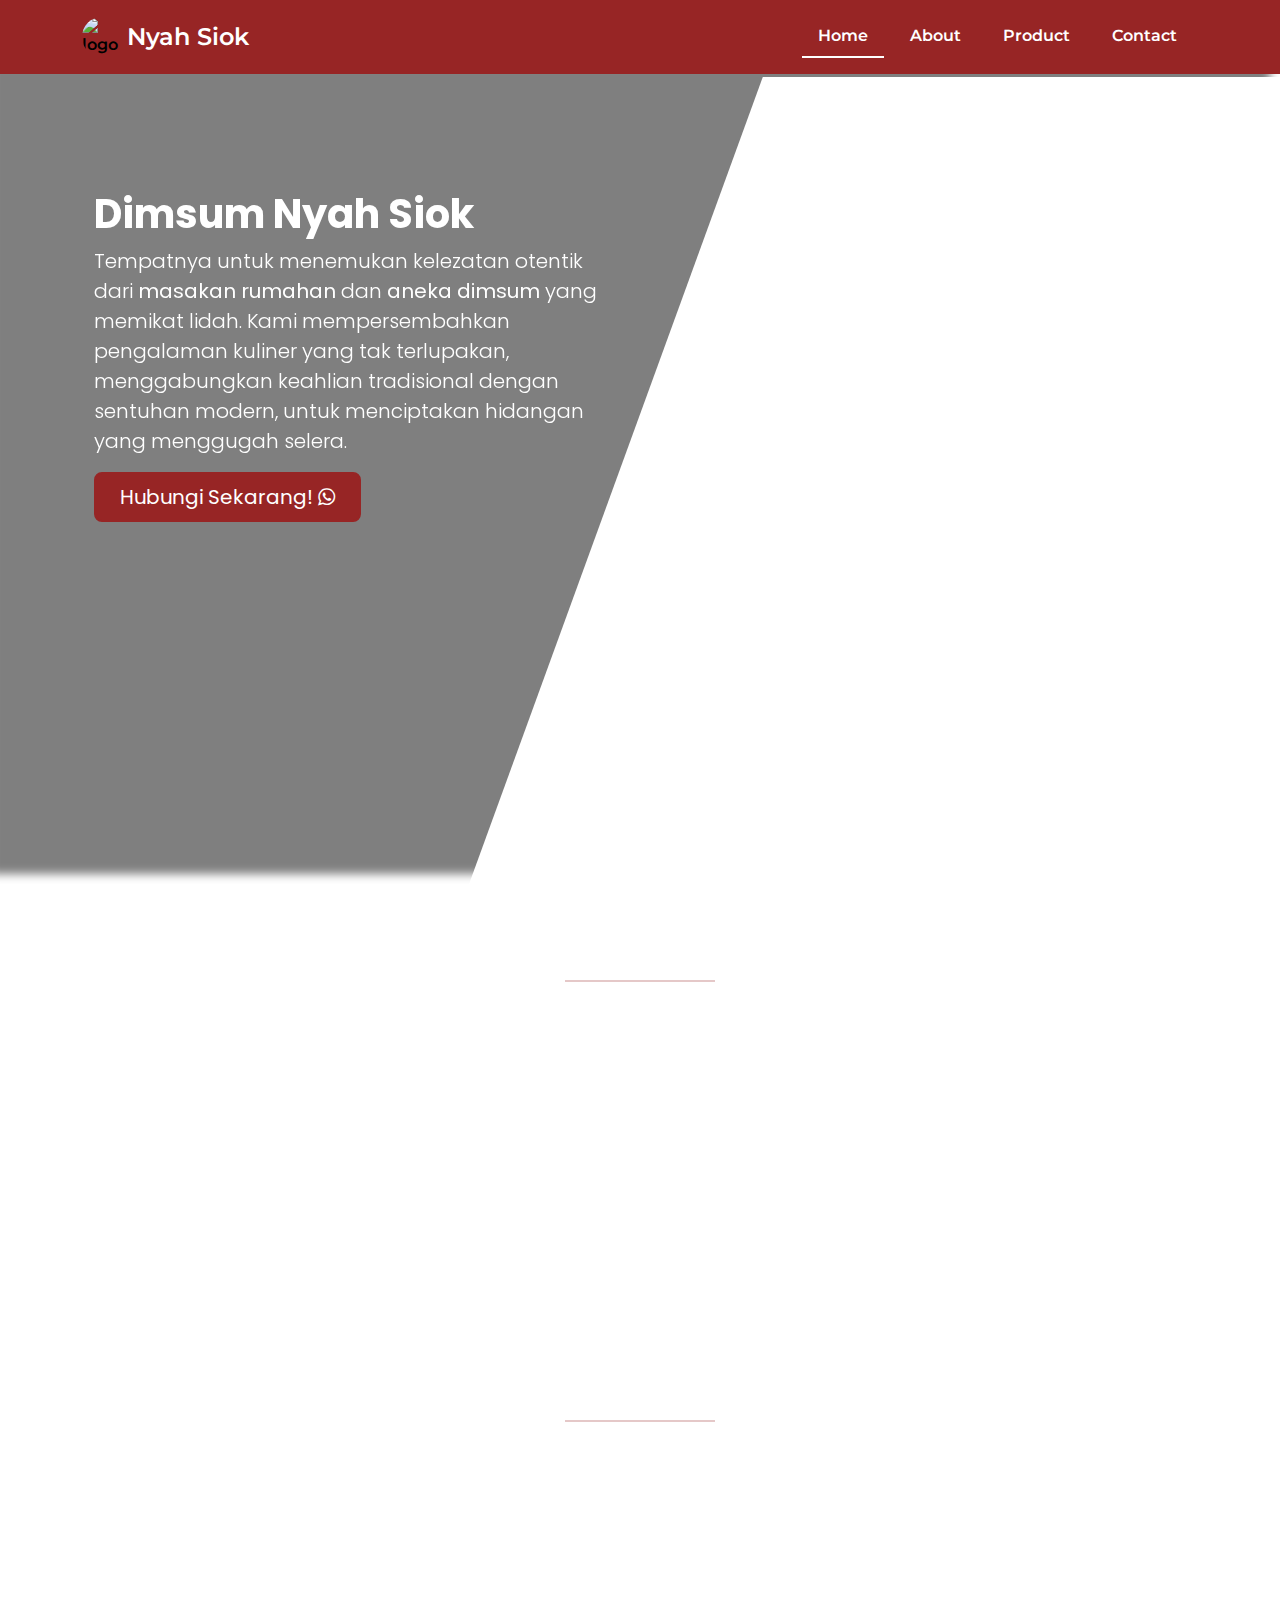
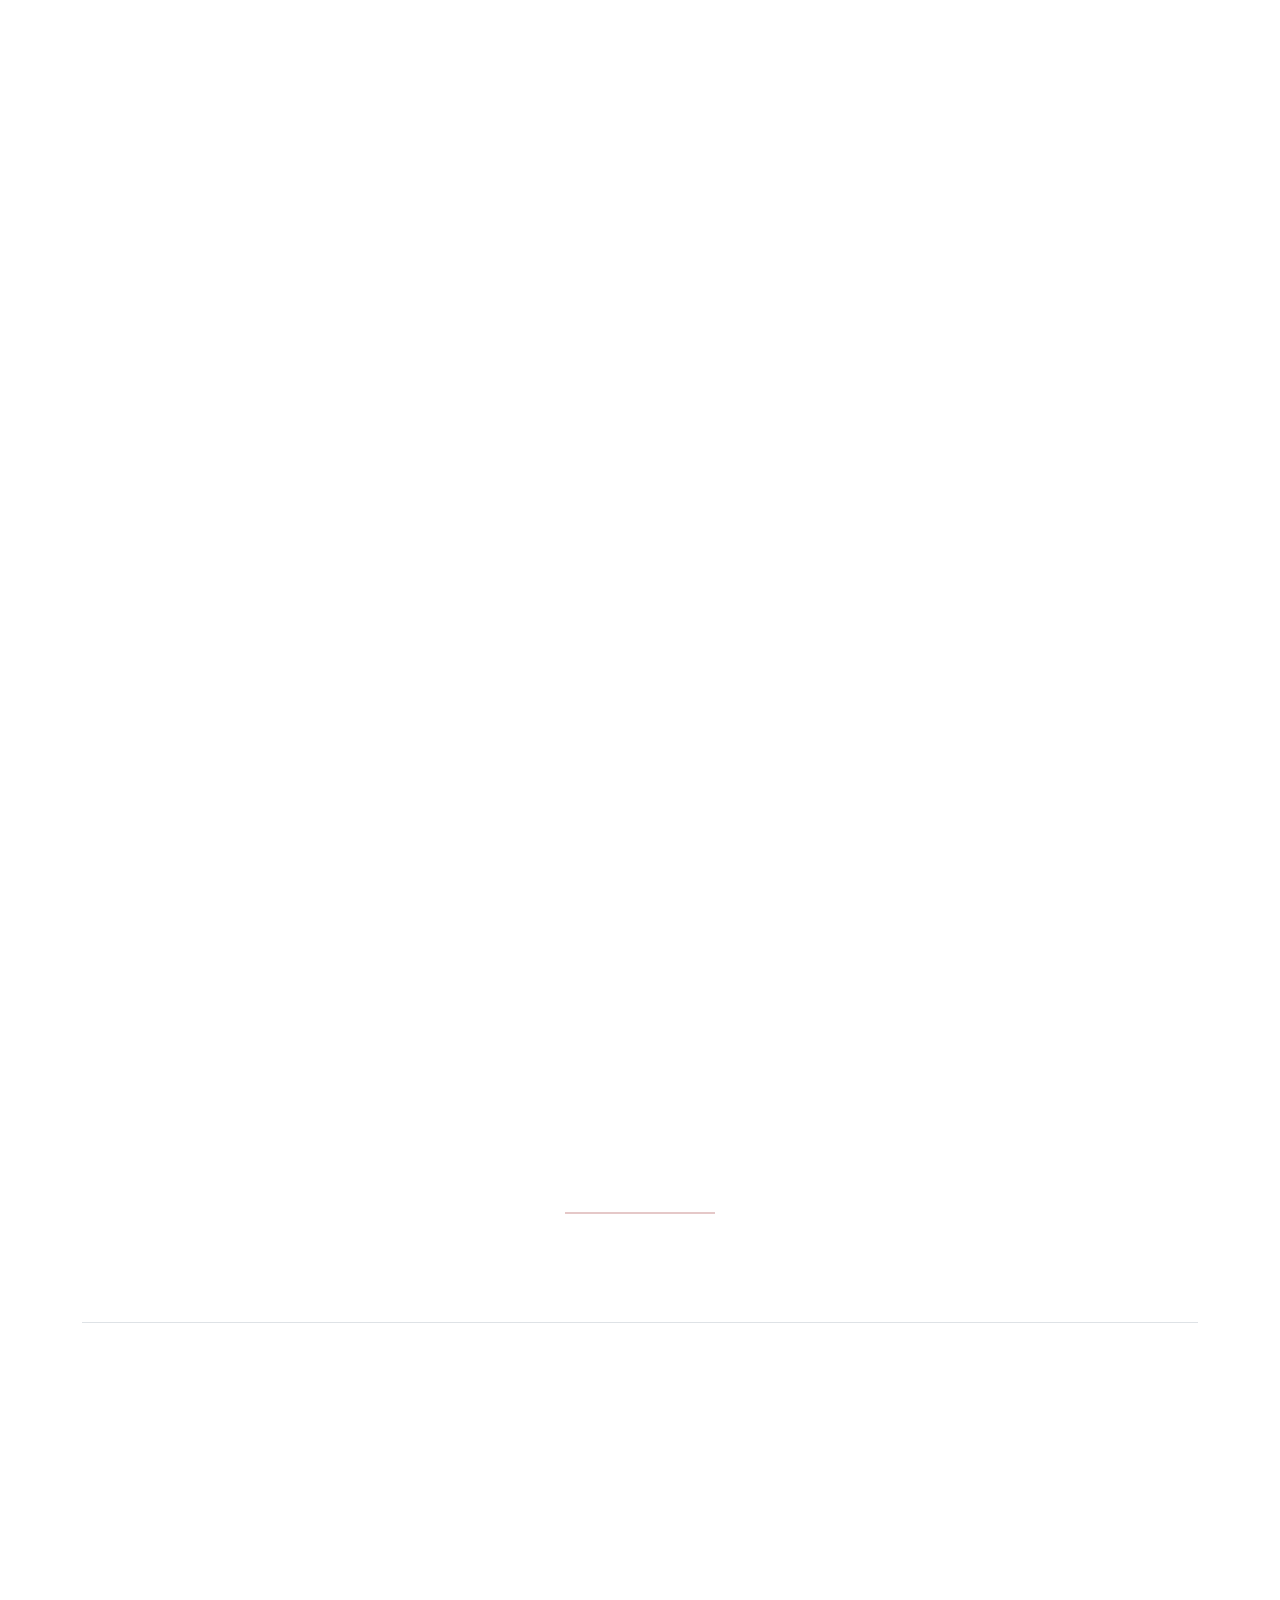
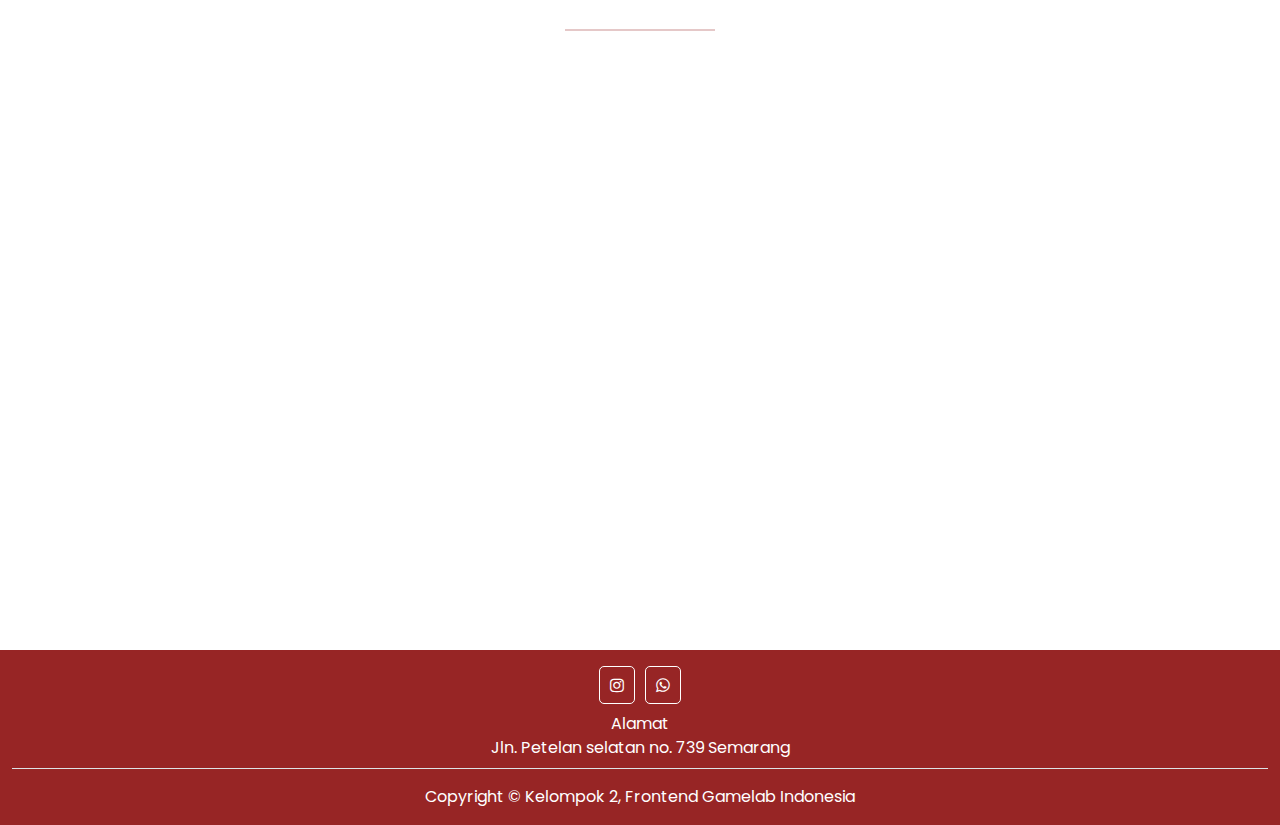
==== commit 67290f45: "update hero" ====
--- a/index.html
+++ b/index.html
@@ -22,9 +22,13 @@
 
     <!-- Icon -->
     <link rel="stylesheet" href="https://cdnjs.cloudflare.com/ajax/libs/font-awesome/4.7.0/css/font-awesome.min.css">
+    <link rel="icon" href="assets/img/logo.png">
 
     <!-- CSS -->
     <link rel="stylesheet" href="assets/style.css">
+
+    <!-- JS -->
+    <script src="assets/script.js"></script>
 
     <title>Nyah Siok</title>
 </head>
@@ -34,7 +38,7 @@
         <div class="container">
             <header class="d-flex flex-wrap justify-content-between py-3">
                 <a href="/" class="d-flex align-items-center mb-3 mb-md-0 me-md-auto link-body-emphasis text-decoration-none">
-                    <img src="https://pps.whatsapp.net/v/t61.24694-24/101434036_147079670232193_6242050554019128301_n.jpg?ccb=11-4&oh=01_AdRy53BggnoCO0yQpegPfXZyN2I95_3Q86fX6QNT3JAL6A&oe=6604121F&_nc_sid=e6ed6c&_nc_cat=106" alt="">
+                    <img src="assets/img/logo.png" alt="logo">
                     <span class="fs-4">Nyah Siok</span>
                 </a>
 
@@ -45,7 +49,20 @@
                     <li class="nav-item"><a href="pages/product/index.html" class="nav-link">Product</a></li>
                     <li class="nav-item"><a href="pages/contact/index.html" class="nav-link">Contact</a></li>
                 </ul>
+
+                <div class="hamburger" onclick="openSidebar()">&#9776;</div>
             </header>
+        </div>
+    </div>
+
+    <!-- Sidebar -->
+    <div class="sidebar">
+        <a href="javascript:void(0)" class="closebtn" onclick="closeSidebar()">&times;</a>
+        <div class="mt-4">
+            <a href="" class="side-link active" aria-current="page">Home</a>
+            <a href="pages/about/index.html" class="side-link">About</a>
+            <a href="pages/product/index.html" class="side-link">Product</a>
+            <a href="pages/contact/index.html" class="side-link">Contact</a>
         </div>
     </div>
 
@@ -54,11 +71,11 @@
     <section class="hero">
         <div class="container px-4 py-5">
             <div class="row flex-lg-row-reverse align-items-center g-5 py-5">
-                <div class="col-10 col-sm-8 col-lg-6 mx-auto" data-aos="zoom-in-down" data-aos-delay="300">
-                    <img src="assets/img/logo.jpg" class="d-block mx-lg-auto img-fluid" alt="Bootstrap Themes" width="700" height="500" loading="lazy">
-                </div>
-                <div class="col-lg-6">
-                    <h1 class="display-5 fw-bold text-body-emphasis lh-1 mb-3" data-aos="fade-down" data-aos-delay="100">Dimsum Nyah Siok</h1>
+                <div class="col-10 col-sm-8 col-lg-6 mx-auto" id="h-kanan" data-aos="zoom-in-down" data-aos-delay="300">
+                    <img src="assets/img/logo.png" class="d-block mx-lg-auto img-fluid" alt="Logo" width="700" height="500" loading="lazy">
+                </div>
+                <div class="col-lg-6" id="h-kiri">
+                    <h1 class="fw-bold" data-aos="fade-down" data-aos-delay="100">Dimsum Nyah Siok</h1>
                     <p class="lead" data-aos="fade-down" data-aos-delay="200">
                         Tempatnya untuk menemukan kelezatan otentik dari <b>masakan rumahan</b> dan <b>aneka dimsum</b> yang memikat lidah.
                         Kami mempersembahkan pengalaman kuliner yang tak terlupakan, menggabungkan keahlian tradisional dengan sentuhan modern,
@@ -121,46 +138,46 @@
     <!-- Keunggulan -->
     <section class="keunggulan mb-5">
         <div class="container">
-            <h1 class="text-center my-4" data-aos="fade-down" data-aos-delay="500"><b>Kenapa Harus Kami?</b></h1>
+            <h1 class="text-center my-4" data-aos="fade-down" data-aos-delay="300"><b>Kenapa Harus Kami?</b></h1>
             <hr class="garis">
-            
+
             <div class="container px-4">
             <div class="row flex-lg-row-reverse align-items-center g-5 py-5">
                 <div class="col-lg-6">
-                    <h1 class="display-5 fw-bold text-body-emphasis lh-1 mb-3" data-aos="fade-down" data-aos-delay="100">Resep Turun Temurun Berkualitas Tinggi</h1>
-                    <p class="lead" data-aos="fade-down" data-aos-delay="200">
+                    <h2 class="fw-bold" data-aos="fade-down" data-aos-delay="500">Resep Turun Temurun Berkualitas Tinggi</h2>
+                    <p class="lead" data-aos="fade-down" data-aos-delay="600">
                         Kami menghadirkan cita rasa masakan Chinese yang autentik dengan menggunakan resep keluarga turun temurun.
                         Setiap hidangan dimsum kami disiapkan dengan cinta dan dedikasi, memastikan bahwa setiap gigitan memberikan pengalaman
                         yang autentik dan membuat pelanggan merindukan cita rasa rumah yang khas.
                     </p>
                 </div>
-                <div class="col-10 col-sm-8 col-lg-6 mx-auto" data-aos="zoom-in-down" data-aos-delay="300">
+                <div class="col-10 col-sm-8 col-lg-6 mx-auto" data-aos="zoom-in-down" data-aos-delay="800">
                     <img src="assets/img/turun-temurun.jpg" class="d-block mx-lg-auto img-fluid" alt="Bootstrap Themes" width="700" height="500" loading="lazy">
                 </div>
             </div>
 
             <div class="row flex-lg align-items-center g-5 py-5">
                 <div class="col-lg-6">
-                    <h1 class="display-5 fw-bold text-body-emphasis lh-1 mb-3" data-aos="fade-down" data-aos-delay="100">Varian Dimsum yang Beragam dan Khas</h1>
-                    <p class="lead" data-aos="fade-down" data-aos-delay="200">
+                    <h2 class="fw-bold" data-aos="fade-down" data-aos-delay="500">Varian Dimsum yang Beragam dan Khas</h2>
+                    <p class="lead" data-aos="fade-down" data-aos-delay="600">
                         Dari Siomay hingga Galantine Ayam, kami menawarkan berbagai macam dimsum yang unik dan lezat.
                         Setiap hidangan dipersiapkan dengan teliti menggunakan bahan-bahan berkualitas tinggi, seperti wijen,
                         ayam, udang, dan keju, untuk memberikan variasi dan kelezatan yang tak tertandingi.
                     </p>
                 </div>
-                <div class="col-10 col-sm-8 col-lg-6 mx-auto" data-aos="zoom-in-down" data-aos-delay="300">
+                <div class="col-10 col-sm-8 col-lg-6 mx-auto" data-aos="zoom-in-down" data-aos-delay="800">
                     <img src="assets/img/aneka-dimsum.jpg" class="d-block mx-lg-auto img-fluid" alt="Bootstrap Themes" width="700" height="500" loading="lazy">
                 </div>
             </div>
 
             <div class="row flex-lg-row-reverse align-items-center g-5 py-5">
                 <div class="col-lg-6">
-                    <h1 class="display-5 fw-bold text-body-emphasis lh-1 mb-3" data-aos="fade-down" data-aos-delay="100">Bahan Yang Berkualitas</h1>
-                    <p class="lead" data-aos="fade-down" data-aos-delay="200">
+                    <h2 class="fw-bold" data-aos="fade-down" data-aos-delay="500">Bahan Yang Berkualitas</h2>
+                    <p class="lead" data-aos="fade-down" data-aos-delay="600">
                         Kami hanya menggunakan bahan-bahan berkualitas tinggi untuk memastikan cita rasa yang luar biasa pada setiap sajian kami.
                     </p>
                 </div>
-                <div class="col-10 col-sm-8 col-lg-6 mx-auto" data-aos="zoom-in-down" data-aos-delay="300">
+                <div class="col-10 col-sm-8 col-lg-6 mx-auto" data-aos="zoom-in-down" data-aos-delay="800">
                     <img src="assets/img/bahan-berkualitas.jpg" class="d-block mx-lg-auto img-fluid" alt="Bootstrap Themes" width="700" height="500" loading="lazy">
                 </div>
             </div>
@@ -169,147 +186,148 @@
     </section>
 
     <!-- FAQs -->
-    <section class="faqs ">
-         <h1 class="text-center my-4" data-aos="fade-down" data-aos-delay="500"><b>FAQs</b></h1>
+    <section class="faqs">
+        <h1 class="text-center my-4" data-aos="fade-down" data-aos-delay="500"><b>FAQs</b></h1>
         <hr class="garis">
         <br>
+
         <div class="container">
             <div class="accordion accordion-flush" id="accordionFlushExample">
-                
-              <div class="accordion-item" data-aos="fade-left" data-aos-duration="1000" data-aos-delay="200">
-                    <h2 class="accordion-header">
+                <div class="accordion-item" >
+                    <h2 class="accordion-header" data-aos="fade-down" data-aos-delay="600">
                         <button class="accordion-button collapsed  rounded" type="button" data-bs-toggle="collapse" data-bs-target="#flush-collapseOne" aria-expanded="false" aria-controls="flush-collapseOne">
                             Bagaimana cara memesan makanan?
                         </button>
-                        </h2>
-                        <div id="flush-collapseOne" class="accordion-collapse collapse" data-bs-parent="#accordionFlushExample">
-                            <div class="accordion-body">
-                                    <p>Berikut cara memesan makanan:</p>
-                                        <ul>
-                                            <li>Kunjungi website atau aplikasi kami.</li>
-                                            <li>Pilih menu yang Anda inginkan.</li>
-                                            <li>Tambahkan makanan ke keranjang Anda.</li>
-                                            <li>Masuk atau daftar akun Anda.</li>
-                                            <li>Masukkan alamat pengiriman Anda.</li>
-                                            <li>Pilih metode pembayaran.</li>
-                                            <li>Konfirmasi pesanan Anda.</li>
-                                            <li>Tunggu makanan Anda diantar.</li>
-                                        </ul>
-                            </div>
-                        </div>
+                    </h2>
+
+                    <div id="flush-collapseOne" class="accordion-collapse collapse" data-bs-parent="#accordionFlushExample">
+                        <div class="accordion-body">
+                            <p>Berikut cara memesan makanan:</p>
+                            <ul>
+                                <li>Kunjungi website atau aplikasi kami.</li>
+                                <li>Pilih menu yang Anda inginkan.</li>
+                                <li>Tambahkan makanan ke keranjang Anda.</li>
+                                <li>Masuk atau daftar akun Anda.</li>
+                                <li>Masukkan alamat pengiriman Anda.</li>
+                                <li>Pilih metode pembayaran.</li>
+                                <li>Konfirmasi pesanan Anda.</li>
+                                <li>Tunggu makanan Anda diantar.</li>
+                            </ul>
+                        </div>
+                    </div>
                 </div>
                 
-                <div class="accordion-item" data-aos="fade-left" data-aos-duration="1000" data-aos-delay="300">
+                <div class="accordion-item" data-aos="fade-down" data-aos-delay="700">
                     <h2 class="accordion-header">
-                      <button class="accordion-button collapsed  rounded" type="button" data-bs-toggle="collapse" data-bs-target="#flush-collapseTwo" aria-expanded="false" aria-controls="flush-collapseTwo">
-                        Jenis makanan apa saja yang tersedia?
-                      </button>
+                        <button class="accordion-button collapsed  rounded" type="button" data-bs-toggle="collapse" data-bs-target="#flush-collapseTwo" aria-expanded="false" aria-controls="flush-collapseTwo">
+                            Jenis makanan apa saja yang tersedia?
+                        </button>
                     </h2>
+
                     <div id="flush-collapseTwo" class="accordion-collapse collapse" data-bs-parent="#accordionFlushExample">
-                      <div class="accordion-body">
+                        <div class="accordion-body">
                             <p>Berikut Makanan yang tersedia :</p>
                             <ul>
-                                <li>Siomay,Wijen Ayamudang, Lunpia Ayamudang, Ayamudang Keju, Egg Ball, Cakwe Ayamudang,Galantine Ayam Kekian AyamUdang yang berkonsep Pre-Order</li>
+                                <li>Siomay,Wijen Ayamudang, Lunpia Ayamudang, Ayamudang Keju, Egg Ball, Cakwe Ayamudang, Galantine Ayam Kekian AyamUdang yang berkonsep Pre-Order</li>
                             </ul>
-                      </div>
-                    </div>
-                </div>
-
-                
-                
-                <div class="accordion-item" data-aos="fade-left" data-aos-duration="1000" data-aos-delay="400">
+                        </div>
+                    </div>
+                </div>
+
+                <div class="accordion-item" data-aos="fade-down" data-aos-delay="800">
                     <h2 class="accordion-header">
-                      <button class="accordion-button collapsed  rounded" type="button" data-bs-toggle="collapse" data-bs-target="#flush-collapseTree" aria-expanded="false" aria-controls="flush-collapseTree">
-                        Berapa estimasi pengiriman makanan?
-                      </button>
+                        <button class="accordion-button collapsed  rounded" type="button" data-bs-toggle="collapse" data-bs-target="#flush-collapseTree" aria-expanded="false" aria-controls="flush-collapseTree">
+                            Berapa estimasi pengiriman makanan?
+                        </button>
                     </h2>
+
                     <div id="flush-collapseTree" class="accordion-collapse collapse" data-bs-parent="#accordionFlushExample">
-                      <div class="accordion-body">
-                        <p>Untuk estimasi pengiriman tergantung dengan jarak yang di tempuh <br>
-                            dari lokasi pemesan dan lokasi outlet
-                        </p>
-                      </div>
-                        
-                    </div>
-                </div>
-
-                
-                <div class="accordion-item mb-5" data-aos="fade-left" data-aos-duration="1000" data-aos-delay="500">
+                        <div class="accordion-body">
+                            <p>Untuk estimasi pengiriman tergantung dengan jarak yang di tempuh <br>
+                                dari lokasi pemesan dan lokasi outlet
+                            </p>
+                        </div>
+                    </div>
+                </div>
+
+                <div class="accordion-item" data-aos="fade-down" data-aos-delay="900">
                     <h2 class="accordion-header">
-                      <button class="accordion-button collapsed  rounded" type="button" data-bs-toggle="collapse" data-bs-target="#flush-collapseFor" aria-expanded="false" aria-controls="flush-collapseFor">
-                        Apakah bisa memesan dalam jumlah banyak?
-                      </button>
+                        <button class="accordion-button collapsed  rounded" type="button" data-bs-toggle="collapse" data-bs-target="#flush-collapseFor" aria-expanded="false" aria-controls="flush-collapseFor">
+                            Apakah bisa memesan dalam jumlah banyak?
+                        </button>
                     </h2>
+
                     <div id="flush-collapseFor" class="accordion-collapse collapse" data-bs-parent="#accordionFlushExample">
-                      <div class="accordion-body">
-                        <p>Untuk pemesanan dalam jumlah banyak bisa kami lakukan dengan estimasi pemesanan pembuatan 1-2 hari <br> dan bisa diantar ke tempat pemesan</p>
-                      </div>
-                    </div>
-                </div>
-
-
-              </div>
-              </div>
-          </div>
-    </section>
-
-    <!-- Membuat seletor review influencer -->
-
-    <section class="review">
-        <div class="container " data-aos="fade-down">
-            <h2 class="text-center mb-3">Bagaimana Rasa Makanan kami?</h2>
-            <hr class="garis">
-        </div>
-        <div class="container mx-auto" >
+                        <div class="accordion-body">
+                            <p>Untuk pemesanan dalam jumlah banyak bisa kami lakukan dengan estimasi pemesanan pembuatan 1-2 hari <br> dan bisa diantar ke tempat pemesan</p>
+                        </div>
+                    </div>
+                </div>
+            </div>
+        </div>
+    </section>
+
+    <!-- Review -->
+    <section class="review mb-5">
+        <h1 class="text-center my-4" data-aos="fade-down" data-aos-delay="300"><b>Bagaimana Masakan Kami?</b></h1>
+        <hr class="garis">
+        <div class="container mx-auto">
             <div class="row justify-content-center">
-                <div class="col-md-3 col-sm-12 border-nome shadow rounded d-flex flex-column align-items-center m-2" data-aos="fade-down" data-aos-duration="1000" data-aos-delay="200">
+                <div class="col-md-3 col-sm-12 border-nome shadow rounded d-flex flex-column align-items-center m-2" data-aos="fade-down" data-aos-delay="300">
                     <img src="assets/img/Influencer 1.jpg" alt="influencer 1" class="img-fluid rounded-circle mb-3 mt-3" width="150">
-                    <h4> David nutron</h4>
-                    <p>Manakanan dari dapur Nyah siok sangat enak <br>
-                        tidak hanya enak di sini juga makananya terkenal <br>
-                        dengan relatif murah murah</p>
-                </div>
-                <div class="col-md-3 col-sm-12 border-nome shadow rounded d-flex flex-column align-items-center m-2" data-aos="fade-down" data-aos-duration="1000" data-aos-delay="300">
+                    <h4> David Nutron</h4>
+                    <p class=px-3>Manakanan dari dapur Nyah siok sangat enak
+                        tidak hanya enak di sini juga makananya terkenal
+                        dengan relatif murah murah
+                    </p>
+                </div>
+
+                <div class="col-md-3 col-sm-12 border-nome shadow rounded d-flex flex-column align-items-center m-2" data-aos="fade-down" data-aos-delay="400">
                     <img src="assets/img/influencer 2.jpg" alt="influencer 2" class="rounded-circle mb-3 mt-3" width="150">
-                    <h4>Chyntia dwi ajeng</h4>
-                    <p>Manakanan dari dapur Nyah siok sangat enak <br>
-                        dan banyak sekali aneka makanan yang di sediakan <br>
-                        makanan di sini pun harganya terjangkau </p>
-                </div>
-                <div class="col-md-3 col-sm-12border-nome shadow rounded d-flex flex-column align-items-center m-2" data-aos="fade-down" data-aos-duration="1000" data-aos-delay="400">
+                    <h4>Chyntia Dwi Ajeng</h4>
+                    <p class=px-3>Manakanan dari dapur Nyah siok sangat enak
+                        dan banyak sekali aneka makanan yang di sediakan
+                        makanan di sini pun harganya terjangkau
+                    </p>
+                </div>
+
+                <div class="col-md-3 col-sm-12border-nome shadow rounded d-flex flex-column align-items-center m-2" data-aos="fade-down" data-aos-delay="500">
                     <img src="assets/img/influencer 3.jpg" alt="influencer 3" class="rounded-circle mb-3 mt-3" width="150">
-                    <h4>Rahayu kurnia</h4>
-                    <p>Manakanan dari dapur Nyah siok sangat enak <br>
-                        dan di dapur nyak siok memiliki ciri khas rasa <br>
-                        yang unik dan enak tentunya ramah di dompet</p>
-                </div>
-                <div class="col-md-3 col-sm-12 border-nome shadow rounded d-flex flex-column align-items-center m-2" data-aos="fade-down" data-aos-duration="1000" data-aos-delay="500">
+                    <h4>Rahayu Kurnia</h4>
+                    <p class=px-3>Manakanan dari dapur Nyah siok sangat enak
+                        dan di dapur nyak siok memiliki ciri khas rasa
+                        yang unik dan enak tentunya ramah di dompet
+                    </p>
+                </div>
+
+                <div class="col-md-3 col-sm-12 border-nome shadow rounded d-flex flex-column align-items-center m-2" data-aos="fade-down" data-aos-delay="300">
                     <img src="assets/img/influencer 4.jpg" alt="influencer 1" class="img-fluid rounded-circle mb-3 mt-3" width="150">
-                    <h4> Purnomo</h4>
-                    <p>Manakanan dari dapur Nyah siok sangat enak <br>
-                        tidak hanya enak di sini juga makananya terkenal <br>
-                        dengan relatif murah murah</p>
-                </div>
-                <div class="col-md-3 col-sm-12 border-nome shadow rounded d-flex flex-column align-items-center m-2" data-aos="fade-down" data-aos-duration="1000" data-aos-delay="600">
+                    <h4>Purnomo</h4>
+                    <p class=px-3>Manakanan dari dapur Nyah siok sangat enak
+                        tidak hanya enak di sini juga makananya terkenal
+                        dengan relatif murah murah
+                    </p>
+                </div>
+
+                <div class="col-md-3 col-sm-12 border-nome shadow rounded d-flex flex-column align-items-center m-2" data-aos="fade-down" data-aos-delay="400">
                     <img src="assets/img/influencer 5.jpg" alt="influencer 2" class="rounded-circle mb-3 mt-3" width="150">
-                    <h4>Sari nur amanah</h4>
-                    <p>Manakanan dari dapur Nyah siok sangat enak <br>
-                        dan banyak sekali aneka makanan yang di sediakan <br>
-                        makanan di sini pun harganya terjangkau </p>
-                </div>
-                <div class="col-md-3 col-sm-12border-nome shadow rounded d-flex flex-column align-items-center m-2" data-aos="fade-down" data-aos-duration="1000" data-aos-delay="700">
+                    <h4>Sari Nur Amanah</h4>
+                    <p class=px-3>Manakanan dari dapur Nyah siok sangat enak dan banyak sekali aneka makanan yang di sediakan
+                        makanan di sini pun harganya terjangkau
+                    </p>
+                </div>
+
+                <div class="col-md-3 col-sm-12border-nome shadow rounded d-flex flex-column align-items-center m-2" data-aos="fade-down" data-aos-delay="500">
                     <img src="assets/img/influencer 6.jpg" alt="influencer 3" class="rounded-circle mb-3 mt-3" width="150">
                     <h4>Ari Puji</h4>
-                    <p>Manakanan dari dapur Nyah siok sangat enak <br>
+                    <p class=px-3>Manakanan dari dapur Nyah siok sangat enak <br>
                         dan di dapur nyak siok memiliki ciri khas rasa <br>
-                        yang unik dan enak tentunya ramah di dompet</p>
-                </div>
-            </div>
-        </div>
-    </section>
-
-
-    <!-- Akhir codingan review -->
+                        yang unik dan enak tentunya ramah di dompet
+                    </p>
+                </div>
+            </div>
+        </div>
+    </section>
 
     <!-- Footer -->
     <div class="container-fluid" id="footer">
--- a/assets/style.css
+++ b/assets/style.css
@@ -82,6 +82,47 @@
 /* Home */
 /* Hero */
 
+.hero {
+    min-height: 90vh;
+    position: relative;
+    overflow: hidden;
+    color: white;
+}
+
+.hero::before {
+    content: "";
+    position: absolute;
+    top: -10px;
+    left: -10px;
+    width: 100%;
+    height: 100%;
+    background-image: linear-gradient(rgba(0, 0, 0, 0.5), rgba(0, 0, 0, 0.5)), url('img/aneka-dimsum.jpg');
+    background-size: cover;
+    background-position: center;
+    filter: blur(5px);
+}
+
+#h-kiri {
+    z-index: 1;
+}
+
+#h-kanan {
+    position: relative;
+    z-index: 1;
+}
+
+#h-kanan::after {
+    content: "";
+    position: absolute;
+    top: -25%;
+    right: -40%;
+    width: 950px;
+    height: 1000px;
+    background-color: white;
+    transform: skew(-20deg);
+    z-index: -1;
+}
+
 .hero .btn {
     background-color: var(--primary);
     border: 2px solid var(--primary);
@@ -163,16 +204,42 @@
     border-radius: 20px;
 }
 
-
-/* Contact */
-.contact .btn {
-    background-color: var(--primary);
-    color: white;
+/* Review */
+.review {
+    margin-top: 40px;
+}
+
+.border-nome {
+    border: 1px solid #ddd;
+}
+
+.img-center {
+    text-align: center;
+}
+
+/* About */
+#about-logo {
+    max-height: 400px;
 }
 
 /* Product */
 .product img {
     height: 360px;
+}
+
+.product .card {
+    transition: transform 0.2s ease;
+    cursor: pointer;
+}
+
+.product .card:hover {
+    transform: scale(1.03);
+}
+
+/* Contact */
+.contact .btn {
+    background-color: var(--primary);
+    color: white;
 }
 
 .product .btn {
@@ -205,12 +272,24 @@
 
 /* Responsif */
 @media (max-width: 1399px) {
+    #h-kanan::after {
+        right: -42%;
+        width: 850px;
+        height: 900px;
+    }
+
     .popular .card img {
         height: 190px;
     }
 }
 
 @media (max-width: 1199px) {
+    #h-kanan::after {
+        right: -65%;
+        width: 850px;
+        height: 900px;
+    }
+
     .popular .card img {
         height: 150px;
     }
@@ -222,12 +301,20 @@
 }
 
 @media (max-width: 991px) {
+    #h-kanan::after {
+        display: none;
+    }
+
     .product img {
         height: 240px;
     }
 }
 
 @media (max-width: 767px) {
+    #h-kanan::after {
+        display: none;
+    }
+    
     #navbar .nav-link {
         display: none;
     }
@@ -248,6 +335,9 @@
 
 
 @media (max-width: 576px) {
+    #h-kanan::after {
+        display: none;
+    }
 
     .hero .btn {
         width: 100%;
@@ -257,5 +347,4 @@
         height: 220px;
     }
 
-}
-
+}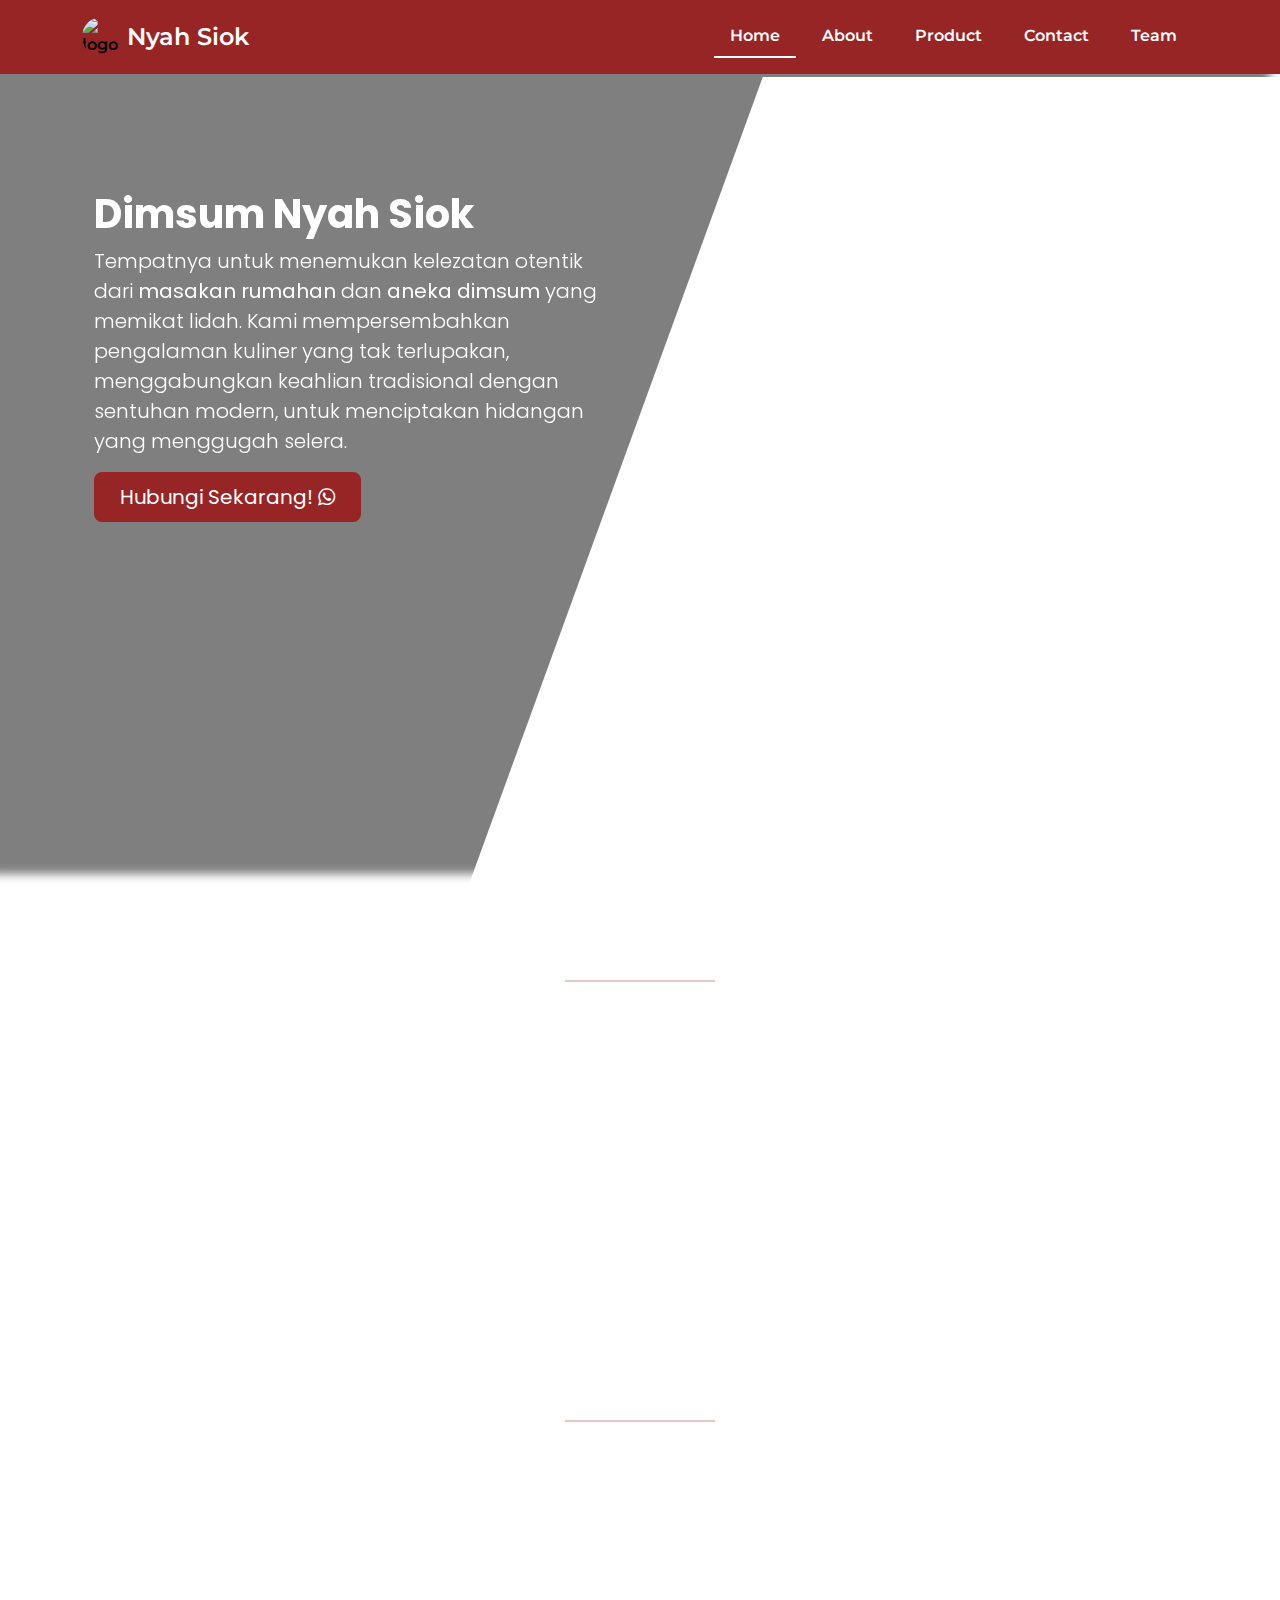
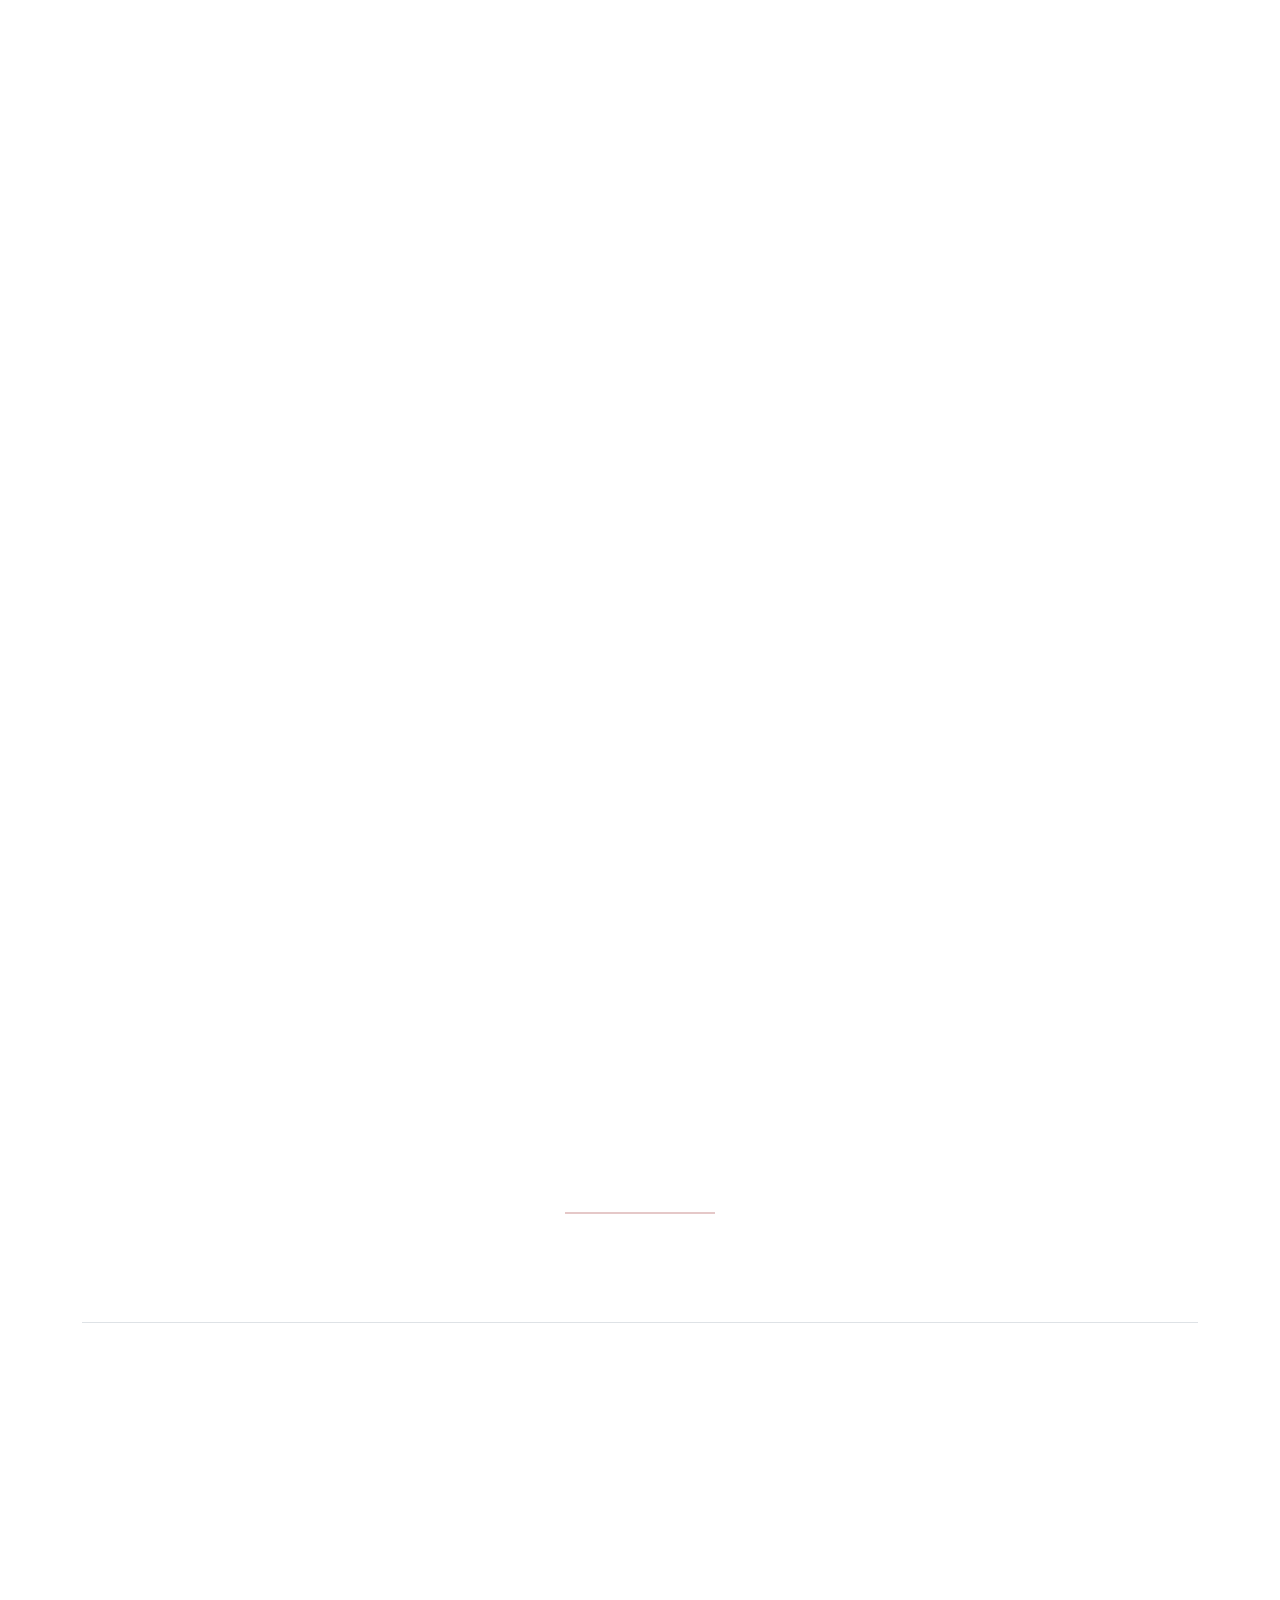
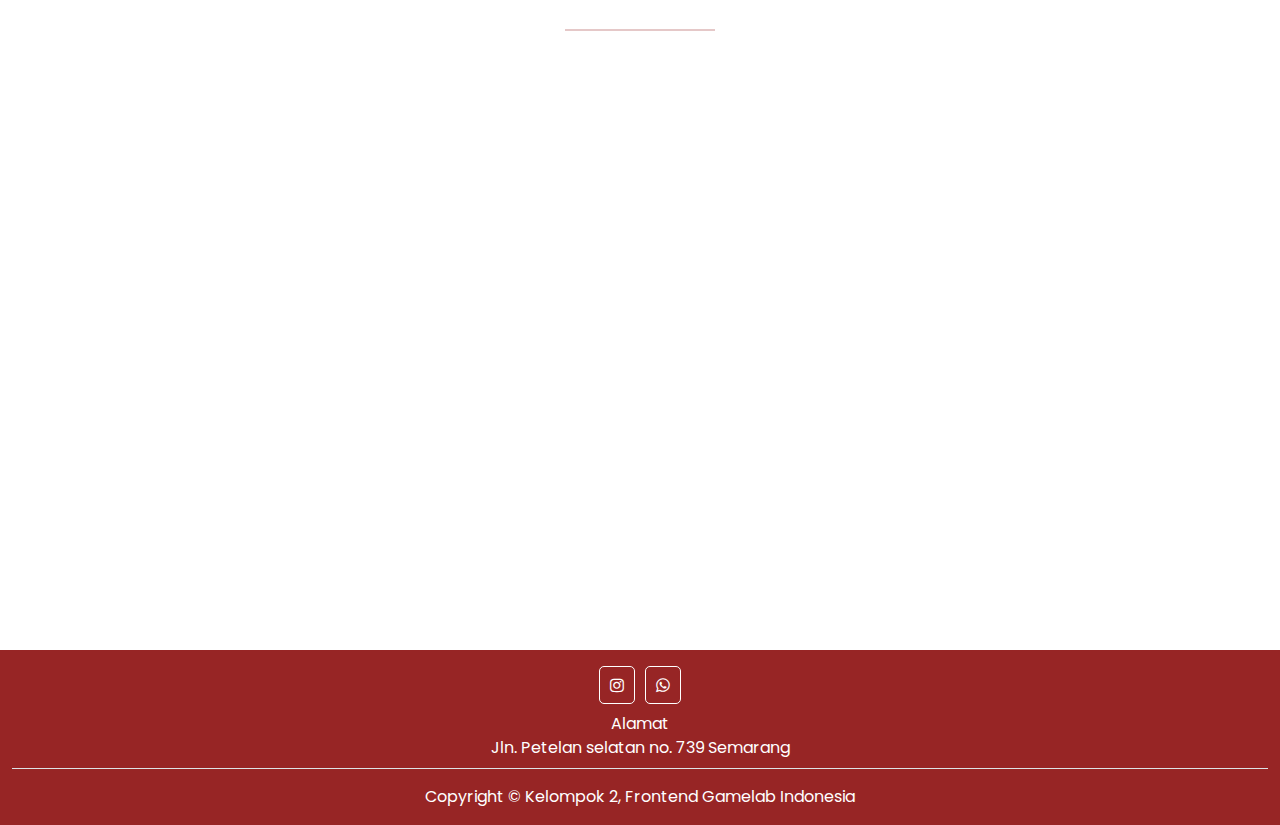
==== commit d2bc48b9: "tambah team page" ====
--- a/index.html
+++ b/index.html
@@ -48,6 +48,7 @@
                     <li class="nav-item"><a href="pages/about/index.html" class="nav-link">About</a></li>
                     <li class="nav-item"><a href="pages/product/index.html" class="nav-link">Product</a></li>
                     <li class="nav-item"><a href="pages/contact/index.html" class="nav-link">Contact</a></li>
+                    <li class="nav-item"><a href="pages/team/index.html" class="nav-link">Team</a></li>
                 </ul>
 
                 <div class="hamburger" onclick="openSidebar()">&#9776;</div>
@@ -63,6 +64,7 @@
             <a href="pages/about/index.html" class="side-link">About</a>
             <a href="pages/product/index.html" class="side-link">Product</a>
             <a href="pages/contact/index.html" class="side-link">Contact</a>
+            <a href="pages/team/index.html" class="side-link">Team</a>
         </div>
     </div>
 
